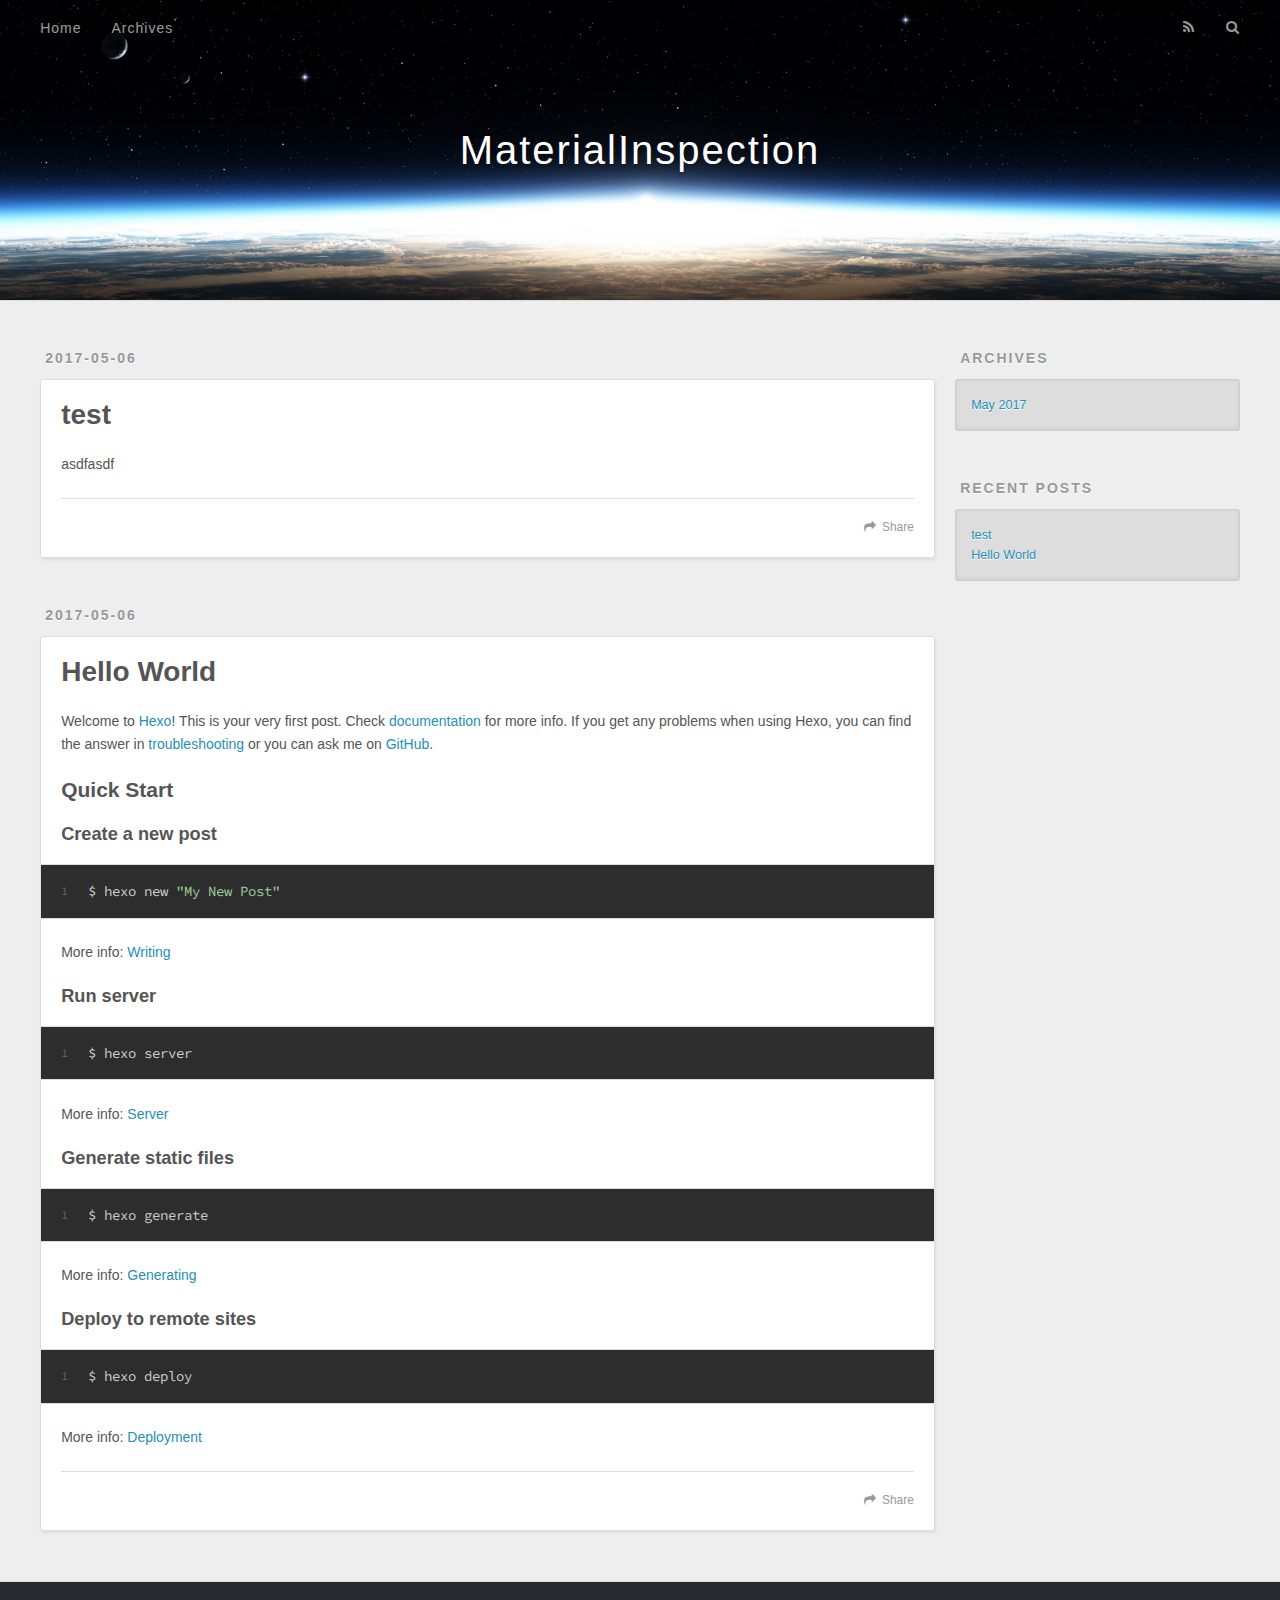
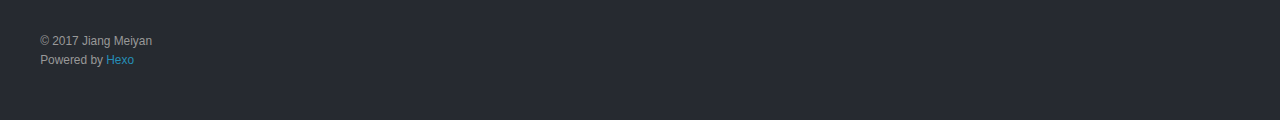
==== index.html @ e9ccb716 "Site updated: 2017-05-06 13:22:10" ====
<!DOCTYPE html>
<html>
<head>
  <meta charset="utf-8">
  
  <title>MaterialInspection</title>
  <meta name="viewport" content="width=device-width, initial-scale=1, maximum-scale=1">
  <meta property="og:type" content="website">
<meta property="og:title" content="MaterialInspection">
<meta property="og:url" content="http://yoursite.com/index.html">
<meta property="og:site_name" content="MaterialInspection">
<meta name="twitter:card" content="summary">
<meta name="twitter:title" content="MaterialInspection">
  
    <link rel="alternate" href="/atom.xml" title="MaterialInspection" type="application/atom+xml">
  
  
    <link rel="icon" href="/favicon.png">
  
  
    <link href="//fonts.googleapis.com/css?family=Source+Code+Pro" rel="stylesheet" type="text/css">
  
  <link rel="stylesheet" href="/css/style.css">
  

</head>

<body>
  <div id="container">
    <div id="wrap">
      <header id="header">
  <div id="banner"></div>
  <div id="header-outer" class="outer">
    <div id="header-title" class="inner">
      <h1 id="logo-wrap">
        <a href="/" id="logo">MaterialInspection</a>
      </h1>
      
    </div>
    <div id="header-inner" class="inner">
      <nav id="main-nav">
        <a id="main-nav-toggle" class="nav-icon"></a>
        
          <a class="main-nav-link" href="/">Home</a>
        
          <a class="main-nav-link" href="/archives">Archives</a>
        
      </nav>
      <nav id="sub-nav">
        
          <a id="nav-rss-link" class="nav-icon" href="/atom.xml" title="RSS Feed"></a>
        
        <a id="nav-search-btn" class="nav-icon" title="Search"></a>
      </nav>
      <div id="search-form-wrap">
        <form action="//google.com/search" method="get" accept-charset="UTF-8" class="search-form"><input type="search" name="q" class="search-form-input" placeholder="Search"><button type="submit" class="search-form-submit">&#xF002;</button><input type="hidden" name="sitesearch" value="http://yoursite.com"></form>
      </div>
    </div>
  </div>
</header>
      <div class="outer">
        <section id="main">
  
    <article id="post-test" class="article article-type-post" itemscope itemprop="blogPost">
  <div class="article-meta">
    <a href="/2017/05/06/test/" class="article-date">
  <time datetime="2017-05-06T05:20:11.000Z" itemprop="datePublished">2017-05-06</time>
</a>
    
  </div>
  <div class="article-inner">
    
    
      <header class="article-header">
        
  
    <h1 itemprop="name">
      <a class="article-title" href="/2017/05/06/test/">test</a>
    </h1>
  

      </header>
    
    <div class="article-entry" itemprop="articleBody">
      
        <p>asdfasdf</p>

      
    </div>
    <footer class="article-footer">
      <a data-url="http://yoursite.com/2017/05/06/test/" data-id="cj2ctmixp0000eou7z9l9zi7k" class="article-share-link">Share</a>
      
      
    </footer>
  </div>
  
</article>


  
    <article id="post-hello-world" class="article article-type-post" itemscope itemprop="blogPost">
  <div class="article-meta">
    <a href="/2017/05/06/hello-world/" class="article-date">
  <time datetime="2017-05-06T05:14:01.580Z" itemprop="datePublished">2017-05-06</time>
</a>
    
  </div>
  <div class="article-inner">
    
    
      <header class="article-header">
        
  
    <h1 itemprop="name">
      <a class="article-title" href="/2017/05/06/hello-world/">Hello World</a>
    </h1>
  

      </header>
    
    <div class="article-entry" itemprop="articleBody">
      
        <p>Welcome to <a href="https://hexo.io/" target="_blank" rel="external">Hexo</a>! This is your very first post. Check <a href="https://hexo.io/docs/" target="_blank" rel="external">documentation</a> for more info. If you get any problems when using Hexo, you can find the answer in <a href="https://hexo.io/docs/troubleshooting.html" target="_blank" rel="external">troubleshooting</a> or you can ask me on <a href="https://github.com/hexojs/hexo/issues" target="_blank" rel="external">GitHub</a>.</p>
<h2 id="Quick-Start"><a href="#Quick-Start" class="headerlink" title="Quick Start"></a>Quick Start</h2><h3 id="Create-a-new-post"><a href="#Create-a-new-post" class="headerlink" title="Create a new post"></a>Create a new post</h3><figure class="highlight bash"><table><tr><td class="gutter"><pre><div class="line">1</div></pre></td><td class="code"><pre><div class="line">$ hexo new <span class="string">"My New Post"</span></div></pre></td></tr></table></figure>
<p>More info: <a href="https://hexo.io/docs/writing.html" target="_blank" rel="external">Writing</a></p>
<h3 id="Run-server"><a href="#Run-server" class="headerlink" title="Run server"></a>Run server</h3><figure class="highlight bash"><table><tr><td class="gutter"><pre><div class="line">1</div></pre></td><td class="code"><pre><div class="line">$ hexo server</div></pre></td></tr></table></figure>
<p>More info: <a href="https://hexo.io/docs/server.html" target="_blank" rel="external">Server</a></p>
<h3 id="Generate-static-files"><a href="#Generate-static-files" class="headerlink" title="Generate static files"></a>Generate static files</h3><figure class="highlight bash"><table><tr><td class="gutter"><pre><div class="line">1</div></pre></td><td class="code"><pre><div class="line">$ hexo generate</div></pre></td></tr></table></figure>
<p>More info: <a href="https://hexo.io/docs/generating.html" target="_blank" rel="external">Generating</a></p>
<h3 id="Deploy-to-remote-sites"><a href="#Deploy-to-remote-sites" class="headerlink" title="Deploy to remote sites"></a>Deploy to remote sites</h3><figure class="highlight bash"><table><tr><td class="gutter"><pre><div class="line">1</div></pre></td><td class="code"><pre><div class="line">$ hexo deploy</div></pre></td></tr></table></figure>
<p>More info: <a href="https://hexo.io/docs/deployment.html" target="_blank" rel="external">Deployment</a></p>

      
    </div>
    <footer class="article-footer">
      <a data-url="http://yoursite.com/2017/05/06/hello-world/" data-id="cj2ctmixp0001eou75o613szf" class="article-share-link">Share</a>
      
      
    </footer>
  </div>
  
</article>


  

</section>
        
          <aside id="sidebar">
  
    

  
    

  
    
  
    
  <div class="widget-wrap">
    <h3 class="widget-title">Archives</h3>
    <div class="widget">
      <ul class="archive-list"><li class="archive-list-item"><a class="archive-list-link" href="/archives/2017/05/">May 2017</a></li></ul>
    </div>
  </div>


  
    
  <div class="widget-wrap">
    <h3 class="widget-title">Recent Posts</h3>
    <div class="widget">
      <ul>
        
          <li>
            <a href="/2017/05/06/test/">test</a>
          </li>
        
          <li>
            <a href="/2017/05/06/hello-world/">Hello World</a>
          </li>
        
      </ul>
    </div>
  </div>

  
</aside>
        
      </div>
      <footer id="footer">
  
  <div class="outer">
    <div id="footer-info" class="inner">
      &copy; 2017 Jiang Meiyan<br>
      Powered by <a href="http://hexo.io/" target="_blank">Hexo</a>
    </div>
  </div>
</footer>
    </div>
    <nav id="mobile-nav">
  
    <a href="/" class="mobile-nav-link">Home</a>
  
    <a href="/archives" class="mobile-nav-link">Archives</a>
  
</nav>
    

<script src="//ajax.googleapis.com/ajax/libs/jquery/2.0.3/jquery.min.js"></script>


  <link rel="stylesheet" href="/fancybox/jquery.fancybox.css">
  <script src="/fancybox/jquery.fancybox.pack.js"></script>


<script src="/js/script.js"></script>

  </div>
</body>
</html>
---- css/style.css ----
body {
  width: 100%;
}
body:before,
body:after {
  content: "";
  display: table;
}
body:after {
  clear: both;
}
html,
body,
div,
span,
applet,
object,
iframe,
h1,
h2,
h3,
h4,
h5,
h6,
p,
blockquote,
pre,
a,
abbr,
acronym,
address,
big,
cite,
code,
del,
dfn,
em,
img,
ins,
kbd,
q,
s,
samp,
small,
strike,
strong,
sub,
sup,
tt,
var,
dl,
dt,
dd,
ol,
ul,
li,
fieldset,
form,
label,
legend,
table,
caption,
tbody,
tfoot,
thead,
tr,
th,
td {
  margin: 0;
  padding: 0;
  border: 0;
  outline: 0;
  font-weight: inherit;
  font-style: inherit;
  font-family: inherit;
  font-size: 100%;
  vertical-align: baseline;
}
body {
  line-height: 1;
  color: #000;
  background: #fff;
}
ol,
ul {
  list-style: none;
}
table {
  border-collapse: separate;
  border-spacing: 0;
  vertical-align: middle;
}
caption,
th,
td {
  text-align: left;
  font-weight: normal;
  vertical-align: middle;
}
a img {
  border: none;
}
input,
button {
  margin: 0;
  padding: 0;
}
input::-moz-focus-inner,
button::-moz-focus-inner {
  border: 0;
  padding: 0;
}
@font-face {
  font-family: FontAwesome;
  font-style: normal;
  font-weight: normal;
  src: url("fonts/fontawesome-webfont.eot?v=#4.0.3");
  src: url("fonts/fontawesome-webfont.eot?#iefix&v=#4.0.3") format("embedded-opentype"), url("fonts/fontawesome-webfont.woff?v=#4.0.3") format("woff"), url("fonts/fontawesome-webfont.ttf?v=#4.0.3") format("truetype"), url("fonts/fontawesome-webfont.svg#fontawesomeregular?v=#4.0.3") format("svg");
}
html,
body,
#container {
  height: 100%;
}
body {
  background: #eee;
  font: 14px "Helvetica Neue", Helvetica, Arial, sans-serif;
  -webkit-text-size-adjust: 100%;
}
.outer {
  max-width: 1220px;
  margin: 0 auto;
  padding: 0 20px;
}
.outer:before,
.outer:after {
  content: "";
  display: table;
}
.outer:after {
  clear: both;
}
.inner {
  display: inline;
  float: left;
  width: 98.33333333333333%;
  margin: 0 0.833333333333333%;
}
.left,
.alignleft {
  float: left;
}
.right,
.alignright {
  float: right;
}
.clear {
  clear: both;
}
#container {
  position: relative;
}
.mobile-nav-on {
  overflow: hidden;
}
#wrap {
  height: 100%;
  width: 100%;
  position: absolute;
  top: 0;
  left: 0;
  -webkit-transition: 0.2s ease-out;
  -moz-transition: 0.2s ease-out;
  -ms-transition: 0.2s ease-out;
  transition: 0.2s ease-out;
  z-index: 1;
  background: #eee;
}
.mobile-nav-on #wrap {
  left: 280px;
}
@media screen and (min-width: 768px) {
  #main {
    display: inline;
    float: left;
    width: 73.33333333333333%;
    margin: 0 0.833333333333333%;
  }
}
.article-date,
.article-category-link,
.archive-year,
.widget-title {
  text-decoration: none;
  text-transform: uppercase;
  letter-spacing: 2px;
  color: #999;
  margin-bottom: 1em;
  margin-left: 5px;
  line-height: 1em;
  text-shadow: 0 1px #fff;
  font-weight: bold;
}
.article-inner,
.archive-article-inner {
  background: #fff;
  -webkit-box-shadow: 1px 2px 3px #ddd;
  box-shadow: 1px 2px 3px #ddd;
  border: 1px solid #ddd;
  border-radius: 3px;
}
.article-entry h1,
.widget h1 {
  font-size: 2em;
}
.article-entry h2,
.widget h2 {
  font-size: 1.5em;
}
.article-entry h3,
.widget h3 {
  font-size: 1.3em;
}
.article-entry h4,
.widget h4 {
  font-size: 1.2em;
}
.article-entry h5,
.widget h5 {
  font-size: 1em;
}
.article-entry h6,
.widget h6 {
  font-size: 1em;
  color: #999;
}
.article-entry hr,
.widget hr {
  border: 1px dashed #ddd;
}
.article-entry strong,
.widget strong {
  font-weight: bold;
}
.article-entry em,
.widget em,
.article-entry cite,
.widget cite {
  font-style: italic;
}
.article-entry sup,
.widget sup,
.article-entry sub,
.widget sub {
  font-size: 0.75em;
  line-height: 0;
  position: relative;
  vertical-align: baseline;
}
.article-entry sup,
.widget sup {
  top: -0.5em;
}
.article-entry sub,
.widget sub {
  bottom: -0.2em;
}
.article-entry small,
.widget small {
  font-size: 0.85em;
}
.article-entry acronym,
.widget acronym,
.article-entry abbr,
.widget abbr {
  border-bottom: 1px dotted;
}
.article-entry ul,
.widget ul,
.article-entry ol,
.widget ol,
.article-entry dl,
.widget dl {
  margin: 0 20px;
  line-height: 1.6em;
}
.article-entry ul ul,
.widget ul ul,
.article-entry ol ul,
.widget ol ul,
.article-entry ul ol,
.widget ul ol,
.article-entry ol ol,
.widget ol ol {
  margin-top: 0;
  margin-bottom: 0;
}
.article-entry ul,
.widget ul {
  list-style: disc;
}
.article-entry ol,
.widget ol {
  list-style: decimal;
}
.article-entry dt,
.widget dt {
  font-weight: bold;
}
#header {
  height: 300px;
  position: relative;
  border-bottom: 1px solid #ddd;
}
#header:before,
#header:after {
  content: "";
  position: absolute;
  left: 0;
  right: 0;
  height: 40px;
}
#header:before {
  top: 0;
  background: -webkit-linear-gradient(rgba(0,0,0,0.2), transparent);
  background: -moz-linear-gradient(rgba(0,0,0,0.2), transparent);
  background: -ms-linear-gradient(rgba(0,0,0,0.2), transparent);
  background: linear-gradient(rgba(0,0,0,0.2), transparent);
}
#header:after {
  bottom: 0;
  background: -webkit-linear-gradient(transparent, rgba(0,0,0,0.2));
  background: -moz-linear-gradient(transparent, rgba(0,0,0,0.2));
  background: -ms-linear-gradient(transparent, rgba(0,0,0,0.2));
  background: linear-gradient(transparent, rgba(0,0,0,0.2));
}
#header-outer {
  height: 100%;
  position: relative;
}
#header-inner {
  position: relative;
  overflow: hidden;
}
#banner {
  position: absolute;
  top: 0;
  left: 0;
  width: 100%;
  height: 100%;
  background: url("images/banner.jpg") center #000;
  -webkit-background-size: cover;
  -moz-background-size: cover;
  background-size: cover;
  z-index: -1;
}
#header-title {
  text-align: center;
  height: 40px;
  position: absolute;
  top: 50%;
  left: 0;
  margin-top: -20px;
}
#logo,
#subtitle {
  text-decoration: none;
  color: #fff;
  font-weight: 300;
  text-shadow: 0 1px 4px rgba(0,0,0,0.3);
}
#logo {
  font-size: 40px;
  line-height: 40px;
  letter-spacing: 2px;
}
#subtitle {
  font-size: 16px;
  line-height: 16px;
  letter-spacing: 1px;
}
#subtitle-wrap {
  margin-top: 16px;
}
#main-nav {
  float: left;
  margin-left: -15px;
}
.nav-icon,
.main-nav-link {
  float: left;
  color: #fff;
  opacity: 0.6;
  text-decoration: none;
  text-shadow: 0 1px rgba(0,0,0,0.2);
  -webkit-transition: opacity 0.2s;
  -moz-transition: opacity 0.2s;
  -ms-transition: opacity 0.2s;
  transition: opacity 0.2s;
  display: block;
  padding: 20px 15px;
}
.nav-icon:hover,
.main-nav-link:hover {
  opacity: 1;
}
.nav-icon {
  font-family: FontAwesome;
  text-align: center;
  font-size: 14px;
  width: 14px;
  height: 14px;
  padding: 20px 15px;
  position: relative;
  cursor: pointer;
}
.main-nav-link {
  font-weight: 300;
  letter-spacing: 1px;
}
@media screen and (max-width: 479px) {
  .main-nav-link {
    display: none;
  }
}
#main-nav-toggle {
  display: none;
}
#main-nav-toggle:before {
  content: "\f0c9";
}
@media screen and (max-width: 479px) {
  #main-nav-toggle {
    display: block;
  }
}
#sub-nav {
  float: right;
  margin-right: -15px;
}
#nav-rss-link:before {
  content: "\f09e";
}
#nav-search-btn:before {
  content: "\f002";
}
#search-form-wrap {
  position: absolute;
  top: 15px;
  width: 150px;
  height: 30px;
  right: -150px;
  opacity: 0;
  -webkit-transition: 0.2s ease-out;
  -moz-transition: 0.2s ease-out;
  -ms-transition: 0.2s ease-out;
  transition: 0.2s ease-out;
}
#search-form-wrap.on {
  opacity: 1;
  right: 0;
}
@media screen and (max-width: 479px) {
  #search-form-wrap {
    width: 100%;
    right: -100%;
  }
}
.search-form {
  position: absolute;
  top: 0;
  left: 0;
  right: 0;
  background: #fff;
  padding: 5px 15px;
  border-radius: 15px;
  -webkit-box-shadow: 0 0 10px rgba(0,0,0,0.3);
  box-shadow: 0 0 10px rgba(0,0,0,0.3);
}
.search-form-input {
  border: none;
  background: none;
  color: #555;
  width: 100%;
  font: 13px "Helvetica Neue", Helvetica, Arial, sans-serif;
  outline: none;
}
.search-form-input::-webkit-search-results-decoration,
.search-form-input::-webkit-search-cancel-button {
  -webkit-appearance: none;
}
.search-form-submit {
  position: absolute;
  top: 50%;
  right: 10px;
  margin-top: -7px;
  font: 13px FontAwesome;
  border: none;
  background: none;
  color: #bbb;
  cursor: pointer;
}
.search-form-submit:hover,
.search-form-submit:focus {
  color: #777;
}
.article {
  margin: 50px 0;
}
.article-inner {
  overflow: hidden;
}
.article-meta:before,
.article-meta:after {
  content: "";
  display: table;
}
.article-meta:after {
  clear: both;
}
.article-date {
  float: left;
}
.article-category {
  float: left;
  line-height: 1em;
  color: #ccc;
  text-shadow: 0 1px #fff;
  margin-left: 8px;
}
.article-category:before {
  content: "\2022";
}
.article-category-link {
  margin: 0 12px 1em;
}
.article-header {
  padding: 20px 20px 0;
}
.article-title {
  text-decoration: none;
  font-size: 2em;
  font-weight: bold;
  color: #555;
  line-height: 1.1em;
  -webkit-transition: color 0.2s;
  -moz-transition: color 0.2s;
  -ms-transition: color 0.2s;
  transition: color 0.2s;
}
a.article-title:hover {
  color: #258fb8;
}
.article-entry {
  color: #555;
  padding: 0 20px;
}
.article-entry:before,
.article-entry:after {
  content: "";
  display: table;
}
.article-entry:after {
  clear: both;
}
.article-entry p,
.article-entry table {
  line-height: 1.6em;
  margin: 1.6em 0;
}
.article-entry h1,
.article-entry h2,
.article-entry h3,
.article-entry h4,
.article-entry h5,
.article-entry h6 {
  font-weight: bold;
}
.article-entry h1,
.article-entry h2,
.article-entry h3,
.article-entry h4,
.article-entry h5,
.article-entry h6 {
  line-height: 1.1em;
  margin: 1.1em 0;
}
.article-entry a {
  color: #258fb8;
  text-decoration: none;
}
.article-entry a:hover {
  text-decoration: underline;
}
.article-entry ul,
.article-entry ol,
.article-entry dl {
  margin-top: 1.6em;
  margin-bottom: 1.6em;
}
.article-entry img,
.article-entry video {
  max-width: 100%;
  height: auto;
  display: block;
  margin: auto;
}
.article-entry iframe {
  border: none;
}
.article-entry table {
  width: 100%;
  border-collapse: collapse;
  border-spacing: 0;
}
.article-entry th {
  font-weight: bold;
  border-bottom: 3px solid #ddd;
  padding-bottom: 0.5em;
}
.article-entry td {
  border-bottom: 1px solid #ddd;
  padding: 10px 0;
}
.article-entry blockquote {
  font-family: Georgia, "Times New Roman", serif;
  font-size: 1.4em;
  margin: 1.6em 20px;
  text-align: center;
}
.article-entry blockquote footer {
  font-size: 14px;
  margin: 1.6em 0;
  font-family: "Helvetica Neue", Helvetica, Arial, sans-serif;
}
.article-entry blockquote footer cite:before {
  content: "—";
  padding: 0 0.5em;
}
.article-entry .pullquote {
  text-align: left;
  width: 45%;
  margin: 0;
}
.article-entry .pullquote.left {
  margin-left: 0.5em;
  margin-right: 1em;
}
.article-entry .pullquote.right {
  margin-right: 0.5em;
  margin-left: 1em;
}
.article-entry .caption {
  color: #999;
  display: block;
  font-size: 0.9em;
  margin-top: 0.5em;
  position: relative;
  text-align: center;
}
.article-entry .video-container {
  position: relative;
  padding-top: 56.25%;
  height: 0;
  overflow: hidden;
}
.article-entry .video-container iframe,
.article-entry .video-container object,
.article-entry .video-container embed {
  position: absolute;
  top: 0;
  left: 0;
  width: 100%;
  height: 100%;
  margin-top: 0;
}
.article-more-link a {
  display: inline-block;
  line-height: 1em;
  padding: 6px 15px;
  border-radius: 15px;
  background: #eee;
  color: #999;
  text-shadow: 0 1px #fff;
  text-decoration: none;
}
.article-more-link a:hover {
  background: #258fb8;
  color: #fff;
  text-decoration: none;
  text-shadow: 0 1px #1e7293;
}
.article-footer {
  font-size: 0.85em;
  line-height: 1.6em;
  border-top: 1px solid #ddd;
  padding-top: 1.6em;
  margin: 0 20px 20px;
}
.article-footer:before,
.article-footer:after {
  content: "";
  display: table;
}
.article-footer:after {
  clear: both;
}
.article-footer a {
  color: #999;
  text-decoration: none;
}
.article-footer a:hover {
  color: #555;
}
.article-tag-list-item {
  float: left;
  margin-right: 10px;
}
.article-tag-list-link:before {
  content: "#";
}
.article-comment-link {
  float: right;
}
.article-comment-link:before {
  content: "\f075";
  font-family: FontAwesome;
  padding-right: 8px;
}
.article-share-link {
  cursor: pointer;
  float: right;
  margin-left: 20px;
}
.article-share-link:before {
  content: "\f064";
  font-family: FontAwesome;
  padding-right: 6px;
}
#article-nav {
  position: relative;
}
#article-nav:before,
#article-nav:after {
  content: "";
  display: table;
}
#article-nav:after {
  clear: both;
}
@media screen and (min-width: 768px) {
  #article-nav {
    margin: 50px 0;
  }
  #article-nav:before {
    width: 8px;
    height: 8px;
    position: absolute;
    top: 50%;
    left: 50%;
    margin-top: -4px;
    margin-left: -4px;
    content: "";
    border-radius: 50%;
    background: #ddd;
    -webkit-box-shadow: 0 1px 2px #fff;
    box-shadow: 0 1px 2px #fff;
  }
}
.article-nav-link-wrap {
  text-decoration: none;
  text-shadow: 0 1px #fff;
  color: #999;
  -webkit-box-sizing: border-box;
  -moz-box-sizing: border-box;
  box-sizing: border-box;
  margin-top: 50px;
  text-align: center;
  display: block;
}
.article-nav-link-wrap:hover {
  color: #555;
}
@media screen and (min-width: 768px) {
  .article-nav-link-wrap {
    width: 50%;
    margin-top: 0;
  }
}
@media screen and (min-width: 768px) {
  #article-nav-newer {
    float: left;
    text-align: right;
    padding-right: 20px;
  }
}
@media screen and (min-width: 768px) {
  #article-nav-older {
    float: right;
    text-align: left;
    padding-left: 20px;
  }
}
.article-nav-caption {
  text-transform: uppercase;
  letter-spacing: 2px;
  color: #ddd;
  line-height: 1em;
  font-weight: bold;
}
#article-nav-newer .article-nav-caption {
  margin-right: -2px;
}
.article-nav-title {
  font-size: 0.85em;
  line-height: 1.6em;
  margin-top: 0.5em;
}
.article-share-box {
  position: absolute;
  display: none;
  background: #fff;
  -webkit-box-shadow: 1px 2px 10px rgba(0,0,0,0.2);
  box-shadow: 1px 2px 10px rgba(0,0,0,0.2);
  border-radius: 3px;
  margin-left: -145px;
  overflow: hidden;
  z-index: 1;
}
.article-share-box.on {
  display: block;
}
.article-share-input {
  width: 100%;
  background: none;
  -webkit-box-sizing: border-box;
  -moz-box-sizing: border-box;
  box-sizing: border-box;
  font: 14px "Helvetica Neue", Helvetica, Arial, sans-serif;
  padding: 0 15px;
  color: #555;
  outline: none;
  border: 1px solid #ddd;
  border-radius: 3px 3px 0 0;
  height: 36px;
  line-height: 36px;
}
.article-share-links {
  background: #eee;
}
.article-share-links:before,
.article-share-links:after {
  content: "";
  display: table;
}
.article-share-links:after {
  clear: both;
}
.article-share-twitter,
.article-share-facebook,
.article-share-pinterest,
.article-share-google {
  width: 50px;
  height: 36px;
  display: block;
  float: left;
  position: relative;
  color: #999;
  text-shadow: 0 1px #fff;
}
.article-share-twitter:before,
.article-share-facebook:before,
.article-share-pinterest:before,
.article-share-google:before {
  font-size: 20px;
  font-family: FontAwesome;
  width: 20px;
  height: 20px;
  position: absolute;
  top: 50%;
  left: 50%;
  margin-top: -10px;
  margin-left: -10px;
  text-align: center;
}
.article-share-twitter:hover,
.article-share-facebook:hover,
.article-share-pinterest:hover,
.article-share-google:hover {
  color: #fff;
}
.article-share-twitter:before {
  content: "\f099";
}
.article-share-twitter:hover {
  background: #00aced;
  text-shadow: 0 1px #008abe;
}
.article-share-facebook:before {
  content: "\f09a";
}
.article-share-facebook:hover {
  background: #3b5998;
  text-shadow: 0 1px #2f477a;
}
.article-share-pinterest:before {
  content: "\f0d2";
}
.article-share-pinterest:hover {
  background: #cb2027;
  text-shadow: 0 1px #a21a1f;
}
.article-share-google:before {
  content: "\f0d5";
}
.article-share-google:hover {
  background: #dd4b39;
  text-shadow: 0 1px #be3221;
}
.article-gallery {
  background: #000;
  position: relative;
}
.article-gallery-photos {
  position: relative;
  overflow: hidden;
}
.article-gallery-img {
  display: none;
  max-width: 100%;
}
.article-gallery-img:first-child {
  display: block;
}
.article-gallery-img.loaded {
  position: absolute;
  display: block;
}
.article-gallery-img img {
  display: block;
  max-width: 100%;
  margin: 0 auto;
}
#comments {
  background: #fff;
  -webkit-box-shadow: 1px 2px 3px #ddd;
  box-shadow: 1px 2px 3px #ddd;
  padding: 20px;
  border: 1px solid #ddd;
  border-radius: 3px;
  margin: 50px 0;
}
#comments a {
  color: #258fb8;
}
.archives-wrap {
  margin: 50px 0;
}
.archives:before,
.archives:after {
  content: "";
  display: table;
}
.archives:after {
  clear: both;
}
.archive-year-wrap {
  margin-bottom: 1em;
}
.archives {
  -webkit-column-gap: 10px;
  -moz-column-gap: 10px;
  column-gap: 10px;
}
@media screen and (min-width: 480px) and (max-width: 767px) {
  .archives {
    -webkit-column-count: 2;
    -moz-column-count: 2;
    column-count: 2;
  }
}
@media screen and (min-width: 768px) {
  .archives {
    -webkit-column-count: 3;
    -moz-column-count: 3;
    column-count: 3;
  }
}
.archive-article {
  -webkit-column-break-inside: avoid;
  page-break-inside: avoid;
  overflow: hidden;
  break-inside: avoid-column;
}
.archive-article-inner {
  padding: 10px;
  margin-bottom: 15px;
}
.archive-article-title {
  text-decoration: none;
  font-weight: bold;
  color: #555;
  -webkit-transition: color 0.2s;
  -moz-transition: color 0.2s;
  -ms-transition: color 0.2s;
  transition: color 0.2s;
  line-height: 1.6em;
}
.archive-article-title:hover {
  color: #258fb8;
}
.archive-article-footer {
  margin-top: 1em;
}
.archive-article-date {
  color: #999;
  text-decoration: none;
  font-size: 0.85em;
  line-height: 1em;
  margin-bottom: 0.5em;
  display: block;
}
#page-nav {
  margin: 50px auto;
  background: #fff;
  -webkit-box-shadow: 1px 2px 3px #ddd;
  box-shadow: 1px 2px 3px #ddd;
  border: 1px solid #ddd;
  border-radius: 3px;
  text-align: center;
  color: #999;
  overflow: hidden;
}
#page-nav:before,
#page-nav:after {
  content: "";
  display: table;
}
#page-nav:after {
  clear: both;
}
#page-nav a,
#page-nav span {
  padding: 10px 20px;
  line-height: 1;
  height: 2ex;
}
#page-nav a {
  color: #999;
  text-decoration: none;
}
#page-nav a:hover {
  background: #999;
  color: #fff;
}
#page-nav .prev {
  float: left;
}
#page-nav .next {
  float: right;
}
#page-nav .page-number {
  display: inline-block;
}
@media screen and (max-width: 479px) {
  #page-nav .page-number {
    display: none;
  }
}
#page-nav .current {
  color: #555;
  font-weight: bold;
}
#page-nav .space {
  color: #ddd;
}
#footer {
  background: #262a30;
  padding: 50px 0;
  border-top: 1px solid #ddd;
  color: #999;
}
#footer a {
  color: #258fb8;
  text-decoration: none;
}
#footer a:hover {
  text-decoration: underline;
}
#footer-info {
  line-height: 1.6em;
  font-size: 0.85em;
}
.article-entry pre,
.article-entry .highlight {
  background: #2d2d2d;
  margin: 0 -20px;
  padding: 15px 20px;
  border-style: solid;
  border-color: #ddd;
  border-width: 1px 0;
  overflow: auto;
  color: #ccc;
  line-height: 22.400000000000002px;
}
.article-entry .highlight .gutter pre,
.article-entry .gist .gist-file .gist-data .line-numbers {
  color: #666;
  font-size: 0.85em;
}
.article-entry pre,
.article-entry code {
  font-family: "Source Code Pro", Consolas, Monaco, Menlo, Consolas, monospace;
}
.article-entry code {
  background: #eee;
  text-shadow: 0 1px #fff;
  padding: 0 0.3em;
}
.article-entry pre code {
  background: none;
  text-shadow: none;
  padding: 0;
}
.article-entry .highlight pre {
  border: none;
  margin: 0;
  padding: 0;
}
.article-entry .highlight table {
  margin: 0;
  width: auto;
}
.article-entry .highlight td {
  border: none;
  padding: 0;
}
.article-entry .highlight figcaption {
  font-size: 0.85em;
  color: #999;
  line-height: 1em;
  margin-bottom: 1em;
}
.article-entry .highlight figcaption:before,
.article-entry .highlight figcaption:after {
  content: "";
  display: table;
}
.article-entry .highlight figcaption:after {
  clear: both;
}
.article-entry .highlight figcaption a {
  float: right;
}
.article-entry .highlight .gutter pre {
  text-align: right;
  padding-right: 20px;
}
.article-entry .highlight .line {
  height: 22.400000000000002px;
}
.article-entry .highlight .line.marked {
  background: #515151;
}
.article-entry .gist {
  margin: 0 -20px;
  border-style: solid;
  border-color: #ddd;
  border-width: 1px 0;
  background: #2d2d2d;
  padding: 15px 20px 15px 0;
}
.article-entry .gist .gist-file {
  border: none;
  font-family: "Source Code Pro", Consolas, Monaco, Menlo, Consolas, monospace;
  margin: 0;
}
.article-entry .gist .gist-file .gist-data {
  background: none;
  border: none;
}
.article-entry .gist .gist-file .gist-data .line-numbers {
  background: none;
  border: none;
  padding: 0 20px 0 0;
}
.article-entry .gist .gist-file .gist-data .line-data {
  padding: 0 !important;
}
.article-entry .gist .gist-file .highlight {
  margin: 0;
  padding: 0;
  border: none;
}
.article-entry .gist .gist-file .gist-meta {
  background: #2d2d2d;
  color: #999;
  font: 0.85em "Helvetica Neue", Helvetica, Arial, sans-serif;
  text-shadow: 0 0;
  padding: 0;
  margin-top: 1em;
  margin-left: 20px;
}
.article-entry .gist .gist-file .gist-meta a {
  color: #258fb8;
  font-weight: normal;
}
.article-entry .gist .gist-file .gist-meta a:hover {
  text-decoration: underline;
}
pre .comment,
pre .title {
  color: #999;
}
pre .variable,
pre .attribute,
pre .tag,
pre .regexp,
pre .ruby .constant,
pre .xml .tag .title,
pre .xml .pi,
pre .xml .doctype,
pre .html .doctype,
pre .css .id,
pre .css .class,
pre .css .pseudo {
  color: #f2777a;
}
pre .number,
pre .preprocessor,
pre .built_in,
pre .literal,
pre .params,
pre .constant {
  color: #f99157;
}
pre .class,
pre .ruby .class .title,
pre .css .rules .attribute {
  color: #9c9;
}
pre .string,
pre .value,
pre .inheritance,
pre .header,
pre .ruby .symbol,
pre .xml .cdata {
  color: #9c9;
}
pre .css .hexcolor {
  color: #6cc;
}
pre .function,
pre .python .decorator,
pre .python .title,
pre .ruby .function .title,
pre .ruby .title .keyword,
pre .perl .sub,
pre .javascript .title,
pre .coffeescript .title {
  color: #69c;
}
pre .keyword,
pre .javascript .function {
  color: #c9c;
}
@media screen and (max-width: 479px) {
  #mobile-nav {
    position: absolute;
    top: 0;
    left: 0;
    width: 280px;
    height: 100%;
    background: #191919;
    border-right: 1px solid #fff;
  }
}
@media screen and (max-width: 479px) {
  .mobile-nav-link {
    display: block;
    color: #999;
    text-decoration: none;
    padding: 15px 20px;
    font-weight: bold;
  }
  .mobile-nav-link:hover {
    color: #fff;
  }
}
@media screen and (min-width: 768px) {
  #sidebar {
    display: inline;
    float: left;
    width: 23.333333333333332%;
    margin: 0 0.833333333333333%;
  }
}
.widget-wrap {
  margin: 50px 0;
}
.widget {
  color: #777;
  text-shadow: 0 1px #fff;
  background: #ddd;
  -webkit-box-shadow: 0 -1px 4px #ccc inset;
  box-shadow: 0 -1px 4px #ccc inset;
  border: 1px solid #ccc;
  padding: 15px;
  border-radius: 3px;
}
.widget a {
  color: #258fb8;
  text-decoration: none;
}
.widget a:hover {
  text-decoration: underline;
}
.widget ul ul,
.widget ol ul,
.widget dl ul,
.widget ul ol,
.widget ol ol,
.widget dl ol,
.widget ul dl,
.widget ol dl,
.widget dl dl {
  margin-left: 15px;
  list-style: disc;
}
.widget {
  line-height: 1.6em;
  word-wrap: break-word;
  font-size: 0.9em;
}
.widget ul,
.widget ol {
  list-style: none;
  margin: 0;
}
.widget ul ul,
.widget ol ul,
.widget ul ol,
.widget ol ol {
  margin: 0 20px;
}
.widget ul ul,
.widget ol ul {
  list-style: disc;
}
.widget ul ol,
.widget ol ol {
  list-style: decimal;
}
.category-list-count,
.tag-list-count,
.archive-list-count {
  padding-left: 5px;
  color: #999;
  font-size: 0.85em;
}
.category-list-count:before,
.tag-list-count:before,
.archive-list-count:before {
  content: "(";
}
.category-list-count:after,
.tag-list-count:after,
.archive-list-count:after {
  content: ")";
}
.tagcloud a {
  margin-right: 5px;
  display: inline-block;
}
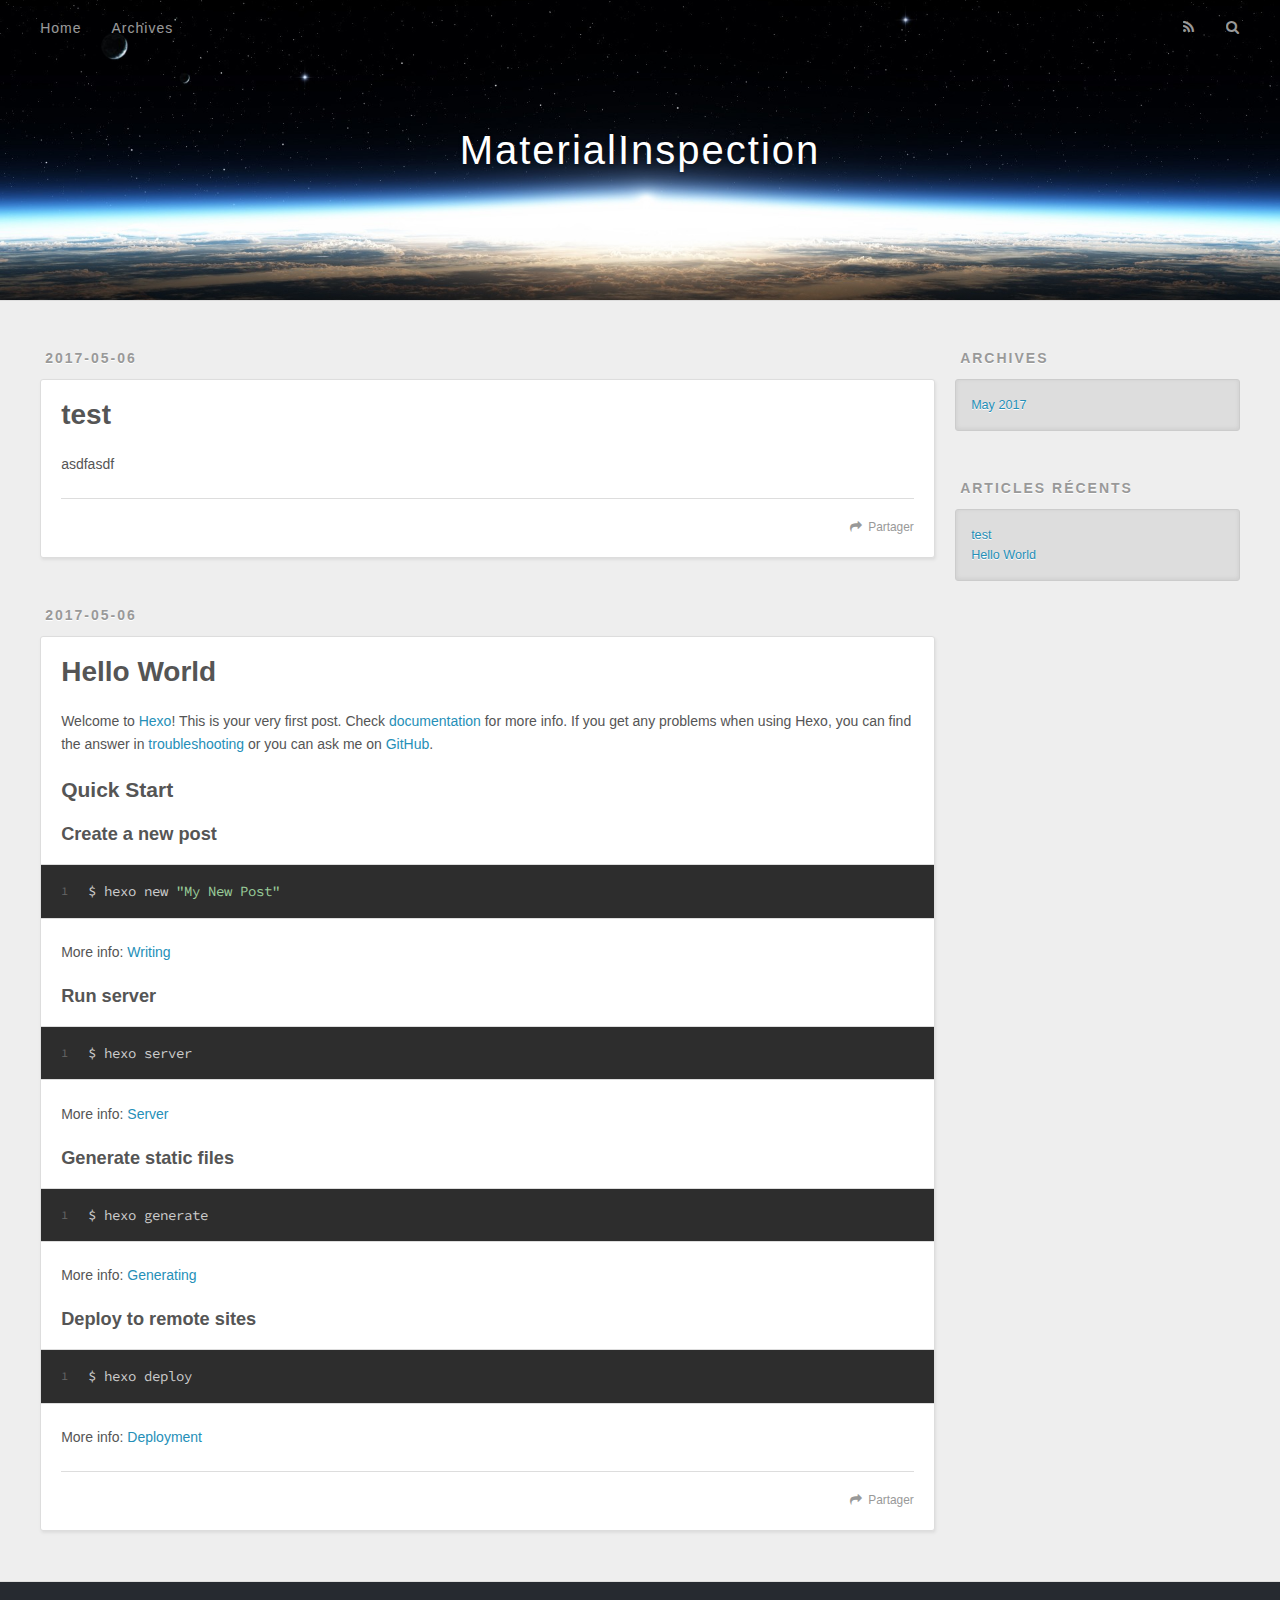
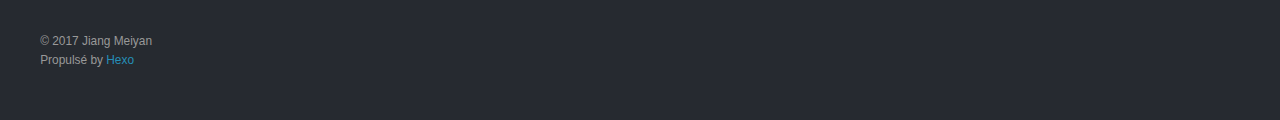
==== commit 06018078: "Site updated: 2017-05-06 13:58:23" ====
--- a/index.html
+++ b/index.html
@@ -48,9 +48,9 @@
       </nav>
       <nav id="sub-nav">
         
-          <a id="nav-rss-link" class="nav-icon" href="/atom.xml" title="RSS Feed"></a>
-        
-        <a id="nav-search-btn" class="nav-icon" title="Search"></a>
+          <a id="nav-rss-link" class="nav-icon" href="/atom.xml" title="Flux RSS"></a>
+        
+        <a id="nav-search-btn" class="nav-icon" title="Rechercher"></a>
       </nav>
       <div id="search-form-wrap">
         <form action="//google.com/search" method="get" accept-charset="UTF-8" class="search-form"><input type="search" name="q" class="search-form-input" placeholder="Search"><button type="submit" class="search-form-submit">&#xF002;</button><input type="hidden" name="sitesearch" value="http://yoursite.com"></form>
@@ -88,7 +88,7 @@
       
     </div>
     <footer class="article-footer">
-      <a data-url="http://yoursite.com/2017/05/06/test/" data-id="cj2ctmixp0000eou7z9l9zi7k" class="article-share-link">Share</a>
+      <a data-url="http://yoursite.com/2017/05/06/test/" data-id="cj2cuyyru000008u7l2n6pgos" class="article-share-link">Partager</a>
       
       
     </footer>
@@ -133,7 +133,7 @@
       
     </div>
     <footer class="article-footer">
-      <a data-url="http://yoursite.com/2017/05/06/hello-world/" data-id="cj2ctmixp0001eou75o613szf" class="article-share-link">Share</a>
+      <a data-url="http://yoursite.com/2017/05/06/hello-world/" data-id="cj2cuyys0000108u7tliklbru" class="article-share-link">Partager</a>
       
       
     </footer>
@@ -168,7 +168,7 @@
   
     
   <div class="widget-wrap">
-    <h3 class="widget-title">Recent Posts</h3>
+    <h3 class="widget-title">Articles récents</h3>
     <div class="widget">
       <ul>
         
@@ -193,7 +193,7 @@
   <div class="outer">
     <div id="footer-info" class="inner">
       &copy; 2017 Jiang Meiyan<br>
-      Powered by <a href="http://hexo.io/" target="_blank">Hexo</a>
+      Propulsé by <a href="http://hexo.io/" target="_blank">Hexo</a>
     </div>
   </div>
 </footer>
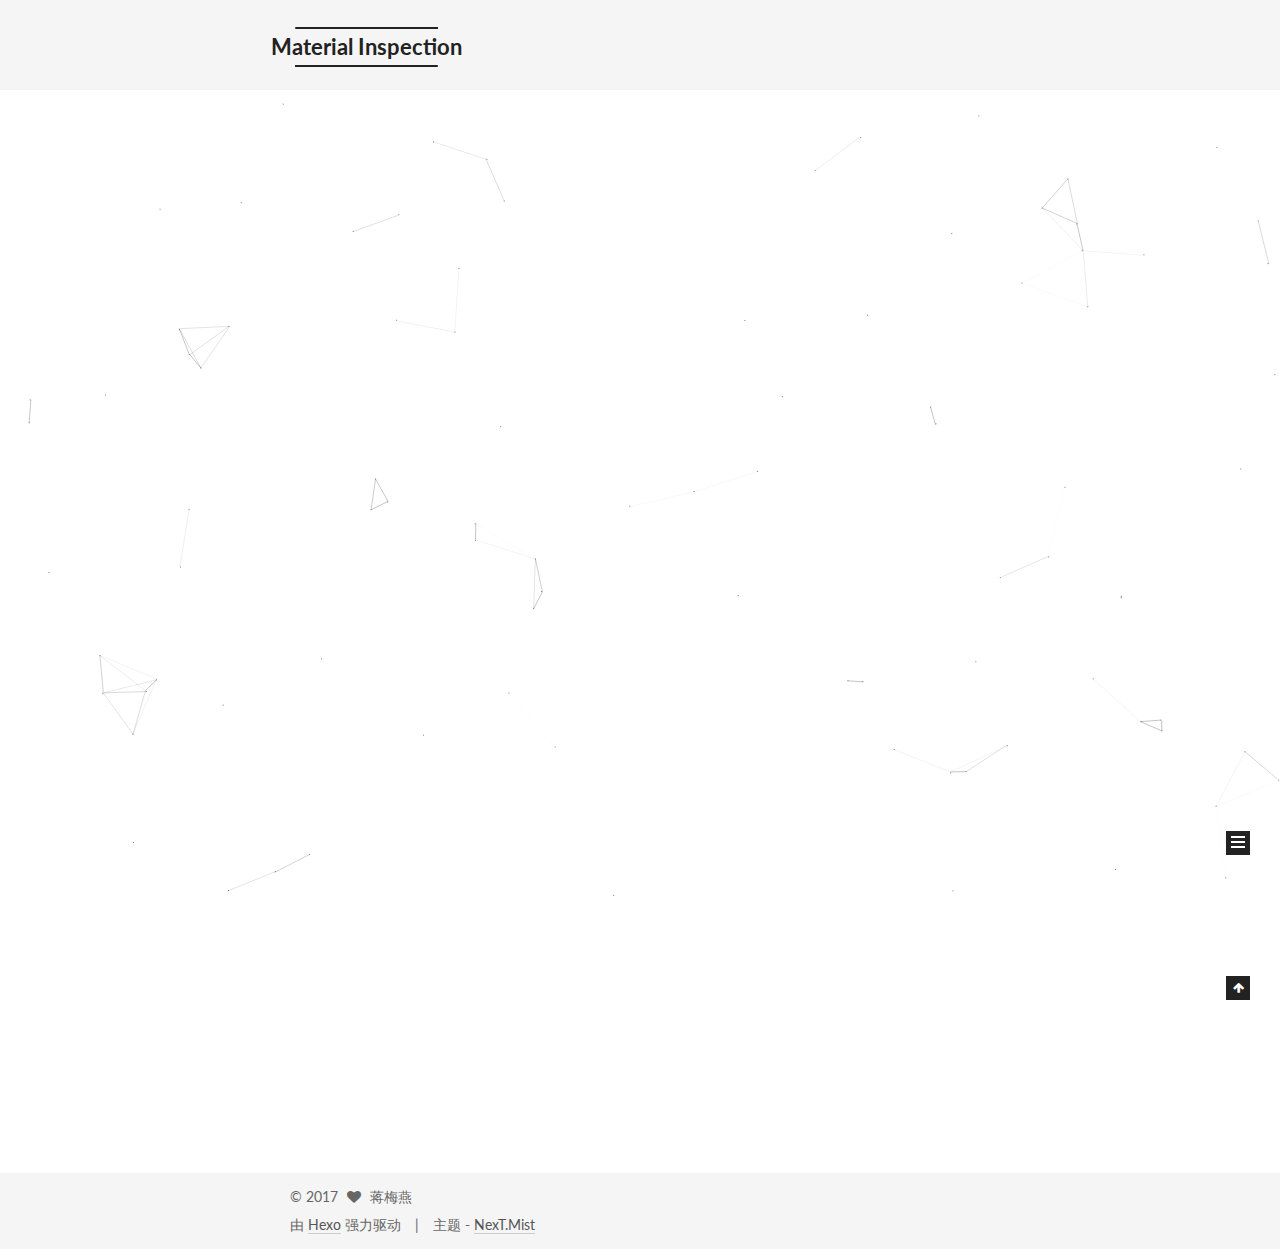
==== commit 62627e58: "Site updated: 2017-05-06 14:31:18" ====
--- a/index.html
+++ b/index.html
@@ -1,126 +1,324 @@
-<!DOCTYPE html>
-<html>
+<!doctype html>
+
+
+
+  
+
+
+<html class="theme-next mist use-motion" lang="zh-Hans">
 <head>
-  <meta charset="utf-8">
-  
-  <title>MaterialInspection</title>
-  <meta name="viewport" content="width=device-width, initial-scale=1, maximum-scale=1">
-  <meta property="og:type" content="website">
-<meta property="og:title" content="MaterialInspection">
+  <meta charset="UTF-8"/>
+<meta http-equiv="X-UA-Compatible" content="IE=edge" />
+<meta name="viewport" content="width=device-width, initial-scale=1, maximum-scale=1"/>
+
+
+
+
+
+
+<meta http-equiv="Cache-Control" content="no-transform" />
+<meta http-equiv="Cache-Control" content="no-siteapp" />
+
+
+
+
+
+
+
+
+
+
+
+
+
+
+
+  
+  
+  <link href="/lib/fancybox/source/jquery.fancybox.css?v=2.1.5" rel="stylesheet" type="text/css" />
+
+
+
+
+  
+  
+  
+  
+
+  
+    
+    
+  
+
+  
+
+  
+
+  
+
+  
+
+  
+    
+    
+    <link href="//fonts.googleapis.com/css?family=Lato:300,300italic,400,400italic,700,700italic&subset=latin,latin-ext" rel="stylesheet" type="text/css">
+  
+
+
+
+
+
+
+<link href="/lib/font-awesome/css/font-awesome.min.css?v=4.6.2" rel="stylesheet" type="text/css" />
+
+<link href="/css/main.css?v=5.1.1" rel="stylesheet" type="text/css" />
+
+
+  <meta name="keywords" content="Hexo, World" />
+
+
+
+
+
+
+
+
+  <link rel="shortcut icon" type="image/x-icon" href="/favicon.ico?v=5.1.1" />
+
+
+
+
+
+
+<meta property="og:type" content="website">
+<meta property="og:title" content="Material Inspection">
 <meta property="og:url" content="http://yoursite.com/index.html">
-<meta property="og:site_name" content="MaterialInspection">
+<meta property="og:site_name" content="Material Inspection">
 <meta name="twitter:card" content="summary">
-<meta name="twitter:title" content="MaterialInspection">
-  
-    <link rel="alternate" href="/atom.xml" title="MaterialInspection" type="application/atom+xml">
-  
-  
-    <link rel="icon" href="/favicon.png">
-  
-  
-    <link href="//fonts.googleapis.com/css?family=Source+Code+Pro" rel="stylesheet" type="text/css">
-  
-  <link rel="stylesheet" href="/css/style.css">
-  
-
+<meta name="twitter:title" content="Material Inspection">
+
+
+
+<script type="text/javascript" id="hexo.configurations">
+  var NexT = window.NexT || {};
+  var CONFIG = {
+    root: '/',
+    scheme: 'Mist',
+    sidebar: {"position":"left","display":"post","offset":12,"offset_float":0,"b2t":false,"scrollpercent":false},
+    fancybox: true,
+    motion: true,
+    duoshuo: {
+      userId: '0',
+      author: '博主'
+    },
+    algolia: {
+      applicationID: '',
+      apiKey: '',
+      indexName: '',
+      hits: {"per_page":10},
+      labels: {"input_placeholder":"Search for Posts","hits_empty":"We didn't find any results for the search: ${query}","hits_stats":"${hits} results found in ${time} ms"}
+    }
+  };
+</script>
+
+
+
+  <link rel="canonical" href="http://yoursite.com/"/>
+
+
+
+
+
+  <title>Material Inspection</title>
 </head>
 
-<body>
-  <div id="container">
-    <div id="wrap">
-      <header id="header">
-  <div id="banner"></div>
-  <div id="header-outer" class="outer">
-    <div id="header-title" class="inner">
-      <h1 id="logo-wrap">
-        <a href="/" id="logo">MaterialInspection</a>
-      </h1>
-      
+<body itemscope itemtype="http://schema.org/WebPage" lang="zh-Hans">
+
+  
+
+
+
+
+
+
+
+
+
+
+
+
+
+
+  
+  
+    
+  
+
+  <div class="container sidebar-position-left 
+   page-home 
+ ">
+    <div class="headband"></div>
+
+    <header id="header" class="header" itemscope itemtype="http://schema.org/WPHeader">
+      <div class="header-inner"><div class="site-brand-wrapper">
+  <div class="site-meta ">
+    
+
+    <div class="custom-logo-site-title">
+      <a href="/"  class="brand" rel="start">
+        <span class="logo-line-before"><i></i></span>
+        <span class="site-title">Material Inspection</span>
+        <span class="logo-line-after"><i></i></span>
+      </a>
     </div>
-    <div id="header-inner" class="inner">
-      <nav id="main-nav">
-        <a id="main-nav-toggle" class="nav-icon"></a>
-        
-          <a class="main-nav-link" href="/">Home</a>
-        
-          <a class="main-nav-link" href="/archives">Archives</a>
-        
-      </nav>
-      <nav id="sub-nav">
-        
-          <a id="nav-rss-link" class="nav-icon" href="/atom.xml" title="Flux RSS"></a>
-        
-        <a id="nav-search-btn" class="nav-icon" title="Rechercher"></a>
-      </nav>
-      <div id="search-form-wrap">
-        <form action="//google.com/search" method="get" accept-charset="UTF-8" class="search-form"><input type="search" name="q" class="search-form-input" placeholder="Search"><button type="submit" class="search-form-submit">&#xF002;</button><input type="hidden" name="sitesearch" value="http://yoursite.com"></form>
-      </div>
-    </div>
+      
+        <p class="site-subtitle"></p>
+      
   </div>
-</header>
-      <div class="outer">
-        <section id="main">
-  
-    <article id="post-test" class="article article-type-post" itemscope itemprop="blogPost">
-  <div class="article-meta">
-    <a href="/2017/05/06/test/" class="article-date">
-  <time datetime="2017-05-06T05:20:11.000Z" itemprop="datePublished">2017-05-06</time>
-</a>
-    
+
+  <div class="site-nav-toggle">
+    <button>
+      <span class="btn-bar"></span>
+      <span class="btn-bar"></span>
+      <span class="btn-bar"></span>
+    </button>
   </div>
-  <div class="article-inner">
-    
-    
-      <header class="article-header">
-        
-  
-    <h1 itemprop="name">
-      <a class="article-title" href="/2017/05/06/test/">test</a>
-    </h1>
-  
-
+</div>
+
+<nav class="site-nav">
+  
+
+  
+    <ul id="menu" class="menu">
+      
+        
+        <li class="menu-item menu-item-home">
+          <a href="/" rel="section">
+            
+              <i class="menu-item-icon fa fa-fw fa-home"></i> <br />
+            
+            首页
+          </a>
+        </li>
+      
+        
+        <li class="menu-item menu-item-archives">
+          <a href="/archives" rel="section">
+            
+              <i class="menu-item-icon fa fa-fw fa-archive"></i> <br />
+            
+            归档
+          </a>
+        </li>
+      
+        
+        <li class="menu-item menu-item-tags">
+          <a href="/tags" rel="section">
+            
+              <i class="menu-item-icon fa fa-fw fa-tags"></i> <br />
+            
+            标签
+          </a>
+        </li>
+      
+
+      
+    </ul>
+  
+
+  
+</nav>
+
+
+
+ </div>
+    </header>
+
+    <main id="main" class="main">
+      <div class="main-inner">
+        <div class="content-wrap">
+          <div id="content" class="content">
+            
+  <section id="posts" class="posts-expand">
+    
+      
+
+  
+
+  
+  
+  
+
+  <article class="post post-type-normal " itemscope itemtype="http://schema.org/Article">
+    <link itemprop="mainEntityOfPage" href="http://yoursite.com/2017/05/06/hello-world/">
+
+    <span hidden itemprop="author" itemscope itemtype="http://schema.org/Person">
+      <meta itemprop="name" content="蒋梅燕">
+      <meta itemprop="description" content="">
+      <meta itemprop="image" content="https://avatars2.githubusercontent.com/u/16413289?v=3&u=043e68e798e561b842583c3c34a664d3b89e2f62&s=140">
+    </span>
+
+    <span hidden itemprop="publisher" itemscope itemtype="http://schema.org/Organization">
+      <meta itemprop="name" content="Material Inspection">
+    </span>
+
+    
+      <header class="post-header">
+
+        
+        
+          <h1 class="post-title" itemprop="name headline">
+                
+                <a class="post-title-link" href="/2017/05/06/hello-world/" itemprop="url">Hello World</a></h1>
+        
+
+        <div class="post-meta">
+          <span class="post-time">
+            
+              <span class="post-meta-item-icon">
+                <i class="fa fa-calendar-o"></i>
+              </span>
+              
+                <span class="post-meta-item-text">发表于</span>
+              
+              <time title="创建于" itemprop="dateCreated datePublished" datetime="2017-05-06T13:14:01+08:00">
+                2017-05-06
+              </time>
+            
+
+            
+
+            
+          </span>
+
+          
+
+          
+            
+          
+
+          
+          
+
+          
+
+          
+
+          
+
+        </div>
       </header>
     
-    <div class="article-entry" itemprop="articleBody">
-      
-        <p>asdfasdf</p>
-
-      
-    </div>
-    <footer class="article-footer">
-      <a data-url="http://yoursite.com/2017/05/06/test/" data-id="cj2cuyyru000008u7l2n6pgos" class="article-share-link">Partager</a>
-      
-      
-    </footer>
-  </div>
-  
-</article>
-
-
-  
-    <article id="post-hello-world" class="article article-type-post" itemscope itemprop="blogPost">
-  <div class="article-meta">
-    <a href="/2017/05/06/hello-world/" class="article-date">
-  <time datetime="2017-05-06T05:14:01.580Z" itemprop="datePublished">2017-05-06</time>
-</a>
-    
-  </div>
-  <div class="article-inner">
-    
-    
-      <header class="article-header">
-        
-  
-    <h1 itemprop="name">
-      <a class="article-title" href="/2017/05/06/hello-world/">Hello World</a>
-    </h1>
-  
-
-      </header>
-    
-    <div class="article-entry" itemprop="articleBody">
-      
-        <p>Welcome to <a href="https://hexo.io/" target="_blank" rel="external">Hexo</a>! This is your very first post. Check <a href="https://hexo.io/docs/" target="_blank" rel="external">documentation</a> for more info. If you get any problems when using Hexo, you can find the answer in <a href="https://hexo.io/docs/troubleshooting.html" target="_blank" rel="external">troubleshooting</a> or you can ask me on <a href="https://github.com/hexojs/hexo/issues" target="_blank" rel="external">GitHub</a>.</p>
+
+    <div class="post-body" itemprop="articleBody">
+
+      
+      
+
+      
+        
+          
+            <p>Welcome to <a href="https://hexo.io/" target="_blank" rel="external">Hexo</a>! This is your very first post. Check <a href="https://hexo.io/docs/" target="_blank" rel="external">documentation</a> for more info. If you get any problems when using Hexo, you can find the answer in <a href="https://hexo.io/docs/troubleshooting.html" target="_blank" rel="external">troubleshooting</a> or you can ask me on <a href="https://github.com/hexojs/hexo/issues" target="_blank" rel="external">GitHub</a>.</p>
 <h2 id="Quick-Start"><a href="#Quick-Start" class="headerlink" title="Quick Start"></a>Quick Start</h2><h3 id="Create-a-new-post"><a href="#Create-a-new-post" class="headerlink" title="Create a new post"></a>Create a new post</h3><figure class="highlight bash"><table><tr><td class="gutter"><pre><div class="line">1</div></pre></td><td class="code"><pre><div class="line">$ hexo new <span class="string">"My New Post"</span></div></pre></td></tr></table></figure>
 <p>More info: <a href="https://hexo.io/docs/writing.html" target="_blank" rel="external">Writing</a></p>
 <h3 id="Run-server"><a href="#Run-server" class="headerlink" title="Run server"></a>Run server</h3><figure class="highlight bash"><table><tr><td class="gutter"><pre><div class="line">1</div></pre></td><td class="code"><pre><div class="line">$ hexo server</div></pre></td></tr></table></figure>
@@ -130,92 +328,287 @@
 <h3 id="Deploy-to-remote-sites"><a href="#Deploy-to-remote-sites" class="headerlink" title="Deploy to remote sites"></a>Deploy to remote sites</h3><figure class="highlight bash"><table><tr><td class="gutter"><pre><div class="line">1</div></pre></td><td class="code"><pre><div class="line">$ hexo deploy</div></pre></td></tr></table></figure>
 <p>More info: <a href="https://hexo.io/docs/deployment.html" target="_blank" rel="external">Deployment</a></p>
 
+          
+        
       
     </div>
-    <footer class="article-footer">
-      <a data-url="http://yoursite.com/2017/05/06/hello-world/" data-id="cj2cuyys0000108u7tliklbru" class="article-share-link">Partager</a>
-      
+
+    <div>
+      
+    </div>
+
+    <div>
+      
+    </div>
+
+    <div>
+      
+    </div>
+
+    <footer class="post-footer">
+      
+
+      
+
+      
+
+      
+      
+        <div class="post-eof"></div>
       
     </footer>
-  </div>
-  
-</article>
-
-
-  
-
-</section>
-        
-          <aside id="sidebar">
-  
-    
-
-  
-    
-
-  
-    
-  
-    
-  <div class="widget-wrap">
-    <h3 class="widget-title">Archives</h3>
-    <div class="widget">
-      <ul class="archive-list"><li class="archive-list-item"><a class="archive-list-link" href="/archives/2017/05/">May 2017</a></li></ul>
+  </article>
+
+
+    
+  </section>
+
+  
+
+
+          </div>
+          
+
+
+          
+
+        </div>
+        
+          
+  
+  <div class="sidebar-toggle">
+    <div class="sidebar-toggle-line-wrap">
+      <span class="sidebar-toggle-line sidebar-toggle-line-first"></span>
+      <span class="sidebar-toggle-line sidebar-toggle-line-middle"></span>
+      <span class="sidebar-toggle-line sidebar-toggle-line-last"></span>
     </div>
   </div>
 
-
-  
-    
-  <div class="widget-wrap">
-    <h3 class="widget-title">Articles récents</h3>
-    <div class="widget">
-      <ul>
-        
-          <li>
-            <a href="/2017/05/06/test/">test</a>
-          </li>
-        
-          <li>
-            <a href="/2017/05/06/hello-world/">Hello World</a>
-          </li>
-        
-      </ul>
+  <aside id="sidebar" class="sidebar">
+    <div class="sidebar-inner">
+
+      
+
+      
+
+      <section class="site-overview sidebar-panel sidebar-panel-active">
+        <div class="site-author motion-element" itemprop="author" itemscope itemtype="http://schema.org/Person">
+          <img class="site-author-image" itemprop="image"
+               src="https://avatars2.githubusercontent.com/u/16413289?v=3&u=043e68e798e561b842583c3c34a664d3b89e2f62&s=140"
+               alt="蒋梅燕" />
+          <p class="site-author-name" itemprop="name">蒋梅燕</p>
+           
+              <p class="site-description motion-element" itemprop="description"></p>
+          
+        </div>
+        <nav class="site-state motion-element">
+
+          
+            <div class="site-state-item site-state-posts">
+              <a href="/archives">
+                <span class="site-state-item-count">1</span>
+                <span class="site-state-item-name">日志</span>
+              </a>
+            </div>
+          
+
+          
+
+          
+
+        </nav>
+
+        
+
+        <div class="links-of-author motion-element">
+          
+        </div>
+
+        
+        
+
+        
+        
+
+        
+
+
+      </section>
+
+      
+
+      
+
     </div>
+  </aside>
+
+
+        
+      </div>
+    </main>
+
+    <footer id="footer" class="footer">
+      <div class="footer-inner">
+        <div class="copyright" >
+  
+  &copy; 
+  <span itemprop="copyrightYear">2017</span>
+  <span class="with-love">
+    <i class="fa fa-heart"></i>
+  </span>
+  <span class="author" itemprop="copyrightHolder">蒋梅燕</span>
+</div>
+
+
+<div class="powered-by">
+  由 <a class="theme-link" href="https://hexo.io">Hexo</a> 强力驱动
+</div>
+
+<div class="theme-info">
+  主题 -
+  <a class="theme-link" href="https://github.com/iissnan/hexo-theme-next">
+    NexT.Mist
+  </a>
+</div>
+
+
+        
+
+        
+      </div>
+    </footer>
+
+    
+      <div class="back-to-top">
+        <i class="fa fa-arrow-up"></i>
+        
+      </div>
+    
+
   </div>
 
   
-</aside>
-        
-      </div>
-      <footer id="footer">
-  
-  <div class="outer">
-    <div id="footer-info" class="inner">
-      &copy; 2017 Jiang Meiyan<br>
-      Propulsé by <a href="http://hexo.io/" target="_blank">Hexo</a>
-    </div>
-  </div>
-</footer>
-    </div>
-    <nav id="mobile-nav">
-  
-    <a href="/" class="mobile-nav-link">Home</a>
-  
-    <a href="/archives" class="mobile-nav-link">Archives</a>
-  
-</nav>
-    
-
-<script src="//ajax.googleapis.com/ajax/libs/jquery/2.0.3/jquery.min.js"></script>
-
-
-  <link rel="stylesheet" href="/fancybox/jquery.fancybox.css">
-  <script src="/fancybox/jquery.fancybox.pack.js"></script>
-
-
-<script src="/js/script.js"></script>
-
-  </div>
+
+<script type="text/javascript">
+  if (Object.prototype.toString.call(window.Promise) !== '[object Function]') {
+    window.Promise = null;
+  }
+</script>
+
+
+
+
+
+
+
+
+
+  
+
+
+  
+
+
+
+
+
+
+
+
+
+
+
+  
+  <script type="text/javascript" src="/lib/jquery/index.js?v=2.1.3"></script>
+
+  
+  <script type="text/javascript" src="/lib/fastclick/lib/fastclick.min.js?v=1.0.6"></script>
+
+  
+  <script type="text/javascript" src="/lib/jquery_lazyload/jquery.lazyload.js?v=1.9.7"></script>
+
+  
+  <script type="text/javascript" src="/lib/velocity/velocity.min.js?v=1.2.1"></script>
+
+  
+  <script type="text/javascript" src="/lib/velocity/velocity.ui.min.js?v=1.2.1"></script>
+
+  
+  <script type="text/javascript" src="/lib/fancybox/source/jquery.fancybox.pack.js?v=2.1.5"></script>
+
+  
+  <script type="text/javascript" src="/lib/canvas-nest/canvas-nest.min.js"></script>
+
+
+  
+
+
+  <script type="text/javascript" src="/js/src/utils.js?v=5.1.1"></script>
+
+  <script type="text/javascript" src="/js/src/motion.js?v=5.1.1"></script>
+
+
+
+  
+  
+
+  
+
+  
+
+
+  <script type="text/javascript" src="/js/src/bootstrap.js?v=5.1.1"></script>
+
+
+
+  
+
+
+  
+
+
+
+
+	
+
+
+
+
+
+  
+
+
+
+
+
+  
+
+
+
+
+
+  
+
+
+
+
+
+
+  
+
+
+
+
+
+  
+
+  
+
+  
+
+  
+
+  
+
 </body>
-</html>+</html>
--- a/css/main.css
+++ b/css/main.css
@@ -0,0 +1,2788 @@
+/* normalize.css v3.0.2 | MIT License | git.io/normalize */
+html {
+  font-family: sans-serif; /* 1 */
+  -ms-text-size-adjust: 100%; /* 2 */
+  -webkit-text-size-adjust: 100%; /* 2 */
+}
+body {
+  margin: 0;
+}
+article,
+aside,
+details,
+figcaption,
+figure,
+footer,
+header,
+hgroup,
+main,
+menu,
+nav,
+section,
+summary {
+  display: block;
+}
+audio,
+canvas,
+progress,
+video {
+  display: inline-block; /* 1 */
+  vertical-align: baseline; /* 2 */
+}
+audio:not([controls]) {
+  display: none;
+  height: 0;
+}
+[hidden],
+template {
+  display: none;
+}
+a {
+  background-color: transparent;
+}
+a:active,
+a:hover {
+  outline: 0;
+}
+abbr[title] {
+  border-bottom: 1px dotted;
+}
+b,
+strong {
+  font-weight: bold;
+}
+dfn {
+  font-style: italic;
+}
+h1 {
+  font-size: 2em;
+  margin: 0.67em 0;
+}
+mark {
+  background: #ff0;
+  color: #000;
+}
+small {
+  font-size: 80%;
+}
+sub,
+sup {
+  font-size: 75%;
+  line-height: 0;
+  position: relative;
+  vertical-align: baseline;
+}
+sup {
+  top: -0.5em;
+}
+sub {
+  bottom: -0.25em;
+}
+img {
+  border: 0;
+}
+svg:not(:root) {
+  overflow: hidden;
+}
+figure {
+  margin: 1em 40px;
+}
+hr {
+  -moz-box-sizing: content-box;
+  box-sizing: content-box;
+  height: 0;
+}
+pre {
+  overflow: auto;
+}
+code,
+kbd,
+pre,
+samp {
+  font-family: monospace, monospace;
+  font-size: 1em;
+}
+button,
+input,
+optgroup,
+select,
+textarea {
+  color: inherit; /* 1 */
+  font: inherit; /* 2 */
+  margin: 0; /* 3 */
+}
+button {
+  overflow: visible;
+}
+button,
+select {
+  text-transform: none;
+}
+button,
+html input[type="button"],
+input[type="reset"],
+input[type="submit"] {
+  -webkit-appearance: button; /* 2 */
+  cursor: pointer; /* 3 */
+}
+button[disabled],
+html input[disabled] {
+  cursor: default;
+}
+button::-moz-focus-inner,
+input::-moz-focus-inner {
+  border: 0;
+  padding: 0;
+}
+input {
+  line-height: normal;
+}
+input[type="checkbox"],
+input[type="radio"] {
+  box-sizing: border-box; /* 1 */
+  padding: 0; /* 2 */
+}
+input[type="number"]::-webkit-inner-spin-button,
+input[type="number"]::-webkit-outer-spin-button {
+  height: auto;
+}
+input[type="search"] {
+  -webkit-appearance: textfield; /* 1 */
+  -moz-box-sizing: content-box;
+  -webkit-box-sizing: content-box; /* 2 */
+  box-sizing: content-box;
+}
+input[type="search"]::-webkit-search-cancel-button,
+input[type="search"]::-webkit-search-decoration {
+  -webkit-appearance: none;
+}
+fieldset {
+  border: 1px solid #c0c0c0;
+  margin: 0 2px;
+  padding: 0.35em 0.625em 0.75em;
+}
+legend {
+  border: 0; /* 1 */
+  padding: 0; /* 2 */
+}
+textarea {
+  overflow: auto;
+}
+optgroup {
+  font-weight: bold;
+}
+table {
+  border-collapse: collapse;
+  border-spacing: 0;
+}
+td,
+th {
+  padding: 0;
+}
+::selection {
+  background: #262a30;
+  color: #fff;
+}
+body {
+  position: relative;
+  font-family: 'Lato', "PingFang SC", "Microsoft YaHei", sans-serif;
+  font-size: 14px;
+  line-height: 2;
+  color: #555;
+  background: #fff;
+}
+@media (max-width: 767px) {
+  body {
+    padding-right: 0 !important;
+  }
+}
+@media (min-width: 768px) and (max-width: 991px) {
+  body {
+    padding-right: 0 !important;
+  }
+}
+@media (min-width: 1600px) {
+  body {
+    font-size: 16px;
+  }
+}
+h1,
+h2,
+h3,
+h4,
+h5,
+h6 {
+  margin: 0;
+  padding: 0;
+  font-weight: bold;
+  line-height: 1.5;
+  font-family: 'Lato', "PingFang SC", "Microsoft YaHei", sans-serif;
+}
+h2,
+h3,
+h4,
+h5,
+h6 {
+  margin: 20px 0 15px;
+}
+h1 {
+  font-size: 24px;
+}
+@media (max-width: 767px) {
+  h1 {
+    font-size: 20px;
+  }
+}
+h2 {
+  font-size: 22px;
+}
+@media (max-width: 767px) {
+  h2 {
+    font-size: 18px;
+  }
+}
+h3 {
+  font-size: 20px;
+}
+@media (max-width: 767px) {
+  h3 {
+    font-size: 16px;
+  }
+}
+h4 {
+  font-size: 18px;
+}
+@media (max-width: 767px) {
+  h4 {
+    font-size: 14px;
+  }
+}
+h5 {
+  font-size: 16px;
+}
+@media (max-width: 767px) {
+  h5 {
+    font-size: 12px;
+  }
+}
+h6 {
+  font-size: 14px;
+}
+@media (max-width: 767px) {
+  h6 {
+    font-size: 10px;
+  }
+}
+p {
+  margin: 0 0 25px 0;
+}
+a {
+  color: #555;
+  text-decoration: none;
+  border-bottom: 1px solid #999;
+  word-wrap: break-word;
+}
+a:hover {
+  color: #222;
+  border-bottom-color: #222;
+}
+blockquote {
+  margin: 0;
+  padding: 0;
+}
+img {
+  display: block;
+  margin: auto;
+  max-width: 100%;
+  height: auto;
+}
+hr {
+  margin: 40px 0;
+  height: 3px;
+  border: none;
+  background-color: #ddd;
+  background-image: repeating-linear-gradient(-45deg, #fff, #fff 4px, transparent 4px, transparent 8px);
+}
+blockquote {
+  padding: 0 15px;
+  color: #666;
+  border-left: 4px solid #ddd;
+}
+blockquote cite::before {
+  content: "-";
+  padding: 0 5px;
+}
+dt {
+  font-weight: 700;
+}
+dd {
+  margin: 0;
+  padding: 0;
+}
+.text-left {
+  text-align: left;
+}
+.text-center {
+  text-align: center;
+}
+.text-right {
+  text-align: right;
+}
+.text-justify {
+  text-align: justify;
+}
+.text-nowrap {
+  white-space: nowrap;
+}
+.text-lowercase {
+  text-transform: lowercase;
+}
+.text-uppercase {
+  text-transform: uppercase;
+}
+.text-capitalize {
+  text-transform: capitalize;
+}
+.center-block {
+  display: block;
+  margin-left: auto;
+  margin-right: auto;
+}
+.clearfix:before,
+.clearfix:after {
+  content: " ";
+  display: table;
+}
+.clearfix:after {
+  clear: both;
+}
+.pullquote {
+  width: 45%;
+}
+.pullquote.left {
+  float: left;
+  margin-left: 5px;
+  margin-right: 10px;
+}
+.pullquote.right {
+  float: right;
+  margin-left: 10px;
+  margin-right: 5px;
+}
+.affix.affix.affix {
+  position: fixed;
+}
+.translation {
+  margin-top: -20px;
+  font-size: 14px;
+  color: #999;
+}
+.scrollbar-measure {
+  width: 100px;
+  height: 100px;
+  overflow: scroll;
+  position: absolute;
+  top: -9999px;
+}
+.use-motion .motion-element {
+  opacity: 0;
+}
+table {
+  margin: 20px 0;
+  width: 100%;
+  border-collapse: collapse;
+  border-spacing: 0;
+  border: 1px solid #ddd;
+  font-size: 14px;
+  table-layout: fixed;
+  word-wrap: break-all;
+}
+table>tbody>tr:nth-of-type(odd) {
+  background-color: #f9f9f9;
+}
+table>tbody>tr:hover {
+  background-color: #f5f5f5;
+}
+caption,
+th,
+td {
+  padding: 8px;
+  text-align: left;
+  vertical-align: middle;
+  font-weight: normal;
+}
+th,
+td {
+  border-bottom: 3px solid #ddd;
+  border-right: 1px solid #eee;
+}
+th {
+  padding-bottom: 10px;
+  font-weight: 700;
+}
+td {
+  border-bottom-width: 1px;
+}
+html,
+body {
+  height: 100%;
+}
+.container {
+  position: relative;
+  min-height: 100%;
+}
+.header-inner {
+  margin: 0 auto;
+  padding: 100px 0 70px;
+  width: 700px;
+}
+@media (min-width: 1600px) {
+  .container .header-inner {
+    width: 900px;
+  }
+}
+.main {
+  padding-bottom: 150px;
+}
+.main-inner {
+  margin: 0 auto;
+  width: 700px;
+}
+@media (min-width: 1600px) {
+  .container .main-inner {
+    width: 900px;
+  }
+}
+.footer {
+  position: absolute;
+  left: 0;
+  bottom: 0;
+  width: 100%;
+  min-height: 50px;
+}
+.footer-inner {
+  box-sizing: border-box;
+  margin: 20px auto;
+  width: 700px;
+}
+@media (min-width: 1600px) {
+  .container .footer-inner {
+    width: 900px;
+  }
+}
+pre,
+.highlight {
+  overflow: auto;
+  margin: 20px 0;
+  padding: 0;
+  font-size: 13px;
+  color: #4d4d4c;
+  background: #f7f7f7;
+  line-height: 1.6;
+}
+pre,
+code {
+  font-family: consolas, Menlo, "PingFang SC", "Microsoft YaHei", monospace;
+}
+code {
+  padding: 2px 4px;
+  word-wrap: break-word;
+  color: #555;
+  background: #eee;
+  border-radius: 3px;
+  font-size: 13px;
+}
+pre code {
+  padding: 0;
+  color: #4d4d4c;
+  background: none;
+  text-shadow: none;
+}
+.highlight {
+  border-radius: 1px;
+}
+.highlight pre {
+  border: none;
+  margin: 0;
+  padding: 10px 0;
+}
+.highlight table {
+  margin: 0;
+  width: auto;
+  border: none;
+}
+.highlight td {
+  border: none;
+  padding: 0;
+}
+.highlight figcaption {
+  font-size: 1em;
+  color: #4d4d4c;
+  line-height: 1em;
+  margin-bottom: 1em;
+}
+.highlight figcaption:before,
+.highlight figcaption:after {
+  content: " ";
+  display: table;
+}
+.highlight figcaption:after {
+  clear: both;
+}
+.highlight figcaption a {
+  float: right;
+  color: #4d4d4c;
+}
+.highlight figcaption a:hover {
+  border-bottom-color: #4d4d4c;
+}
+.highlight .gutter pre {
+  padding-left: 10px;
+  padding-right: 10px;
+  color: #869194;
+  text-align: right;
+  background-color: #eff2f3;
+}
+.highlight .code pre {
+  width: 100%;
+  padding-left: 10px;
+  padding-right: 10px;
+  background-color: #f7f7f7;
+}
+.highlight .line {
+  height: 20px;
+}
+.gutter {
+  -webkit-user-select: none;
+  -moz-user-select: none;
+  -ms-user-select: none;
+  user-select: none;
+}
+.gist table {
+  width: auto;
+}
+.gist table td {
+  border: none;
+}
+pre .deletion {
+  background: #fdd;
+}
+pre .addition {
+  background: #dfd;
+}
+pre .meta {
+  color: #8959a8;
+}
+pre .comment {
+  color: #8e908c;
+}
+pre .variable,
+pre .attribute,
+pre .tag,
+pre .regexp,
+pre .ruby .constant,
+pre .xml .tag .title,
+pre .xml .pi,
+pre .xml .doctype,
+pre .html .doctype,
+pre .css .id,
+pre .css .class,
+pre .css .pseudo {
+  color: #c82829;
+}
+pre .number,
+pre .preprocessor,
+pre .built_in,
+pre .literal,
+pre .params,
+pre .constant,
+pre .command {
+  color: #f5871f;
+}
+pre .ruby .class .title,
+pre .css .rules .attribute,
+pre .string,
+pre .value,
+pre .inheritance,
+pre .header,
+pre .ruby .symbol,
+pre .xml .cdata,
+pre .special,
+pre .number,
+pre .formula {
+  color: #718c00;
+}
+pre .title,
+pre .css .hexcolor {
+  color: #3e999f;
+}
+pre .function,
+pre .python .decorator,
+pre .python .title,
+pre .ruby .function .title,
+pre .ruby .title .keyword,
+pre .perl .sub,
+pre .javascript .title,
+pre .coffeescript .title {
+  color: #4271ae;
+}
+pre .keyword,
+pre .javascript .function {
+  color: #8959a8;
+}
+.full-image.full-image.full-image {
+  border: none;
+  max-width: 100%;
+  width: auto;
+  margin: 20px auto;
+}
+@media (min-width: 992px) {
+  .full-image.full-image.full-image {
+    max-width: none;
+    width: 110%;
+    margin: 25px -5%;
+  }
+}
+.blockquote-center,
+.page-home .post-type-quote blockquote,
+.page-post-detail .post-type-quote blockquote {
+  position: relative;
+  margin: 40px 0;
+  padding: 0;
+  border-left: none;
+  text-align: center;
+}
+.blockquote-center::before,
+.page-home .post-type-quote blockquote::before,
+.page-post-detail .post-type-quote blockquote::before,
+.blockquote-center::after,
+.page-home .post-type-quote blockquote::after,
+.page-post-detail .post-type-quote blockquote::after {
+  position: absolute;
+  content: ' ';
+  display: block;
+  width: 100%;
+  height: 24px;
+  opacity: 0.2;
+  background-repeat: no-repeat;
+  background-position: 0 -6px;
+  background-size: 22px 22px;
+}
+.blockquote-center::before,
+.page-home .post-type-quote blockquote::before,
+.page-post-detail .post-type-quote blockquote::before {
+  top: -20px;
+  background-image: url("../images/quote-l.svg");
+  border-top: 1px solid #ccc;
+}
+.blockquote-center::after,
+.page-home .post-type-quote blockquote::after,
+.page-post-detail .post-type-quote blockquote::after {
+  bottom: -20px;
+  background-image: url("../images/quote-r.svg");
+  border-bottom: 1px solid #ccc;
+  background-position: 100% 8px;
+}
+.blockquote-center p,
+.page-home .post-type-quote blockquote p,
+.page-post-detail .post-type-quote blockquote p,
+.blockquote-center div,
+.page-home .post-type-quote blockquote div,
+.page-post-detail .post-type-quote blockquote div {
+  text-align: center;
+}
+.post .post-body .group-picture img {
+  box-sizing: border-box;
+  padding: 0 3px;
+  border: none;
+}
+.post .group-picture-row {
+  overflow: hidden;
+  margin-top: 6px;
+}
+.post .group-picture-row:first-child {
+  margin-top: 0;
+}
+.post .group-picture-column {
+  float: left;
+}
+.page-post-detail .post-body .group-picture-column {
+  float: none;
+  margin-top: 10px;
+  width: auto !important;
+}
+.page-post-detail .post-body .group-picture-column img {
+  margin: 0 auto;
+}
+.page-archive .group-picture-container {
+  overflow: hidden;
+}
+.page-archive .group-picture-row {
+  float: left;
+}
+.page-archive .group-picture-row:first-child {
+  margin-top: 6px;
+}
+.page-archive .group-picture-column {
+  max-width: 150px;
+  max-height: 150px;
+}
+.note {
+  padding: 20px;
+  margin: 20px 0;
+  border: 1px solid #eee;
+  border-left-width: 5px;
+  border-radius: 3px;
+}
+.note h2,
+.note h3,
+.note h4,
+.note h5,
+.note h6 {
+  margin-top: 0;
+  margin-bottom: 5px;
+}
+.note p:last-child {
+  margin-bottom: 0;
+}
+.note code {
+  border-radius: 3px;
+}
+.note+.note {
+  margin-top: -5px;
+}
+.default {
+  border-left-color: #777;
+}
+.default h2,
+.default h3,
+.default h4,
+.default h5,
+.default h6 {
+  color: #777;
+}
+.primary {
+  border-left-color: #428bca;
+}
+.primary h2,
+.primary h3,
+.primary h4,
+.primary h5,
+.primary h6 {
+  color: #428bca;
+}
+.success {
+  border-left-color: #5cb85c;
+}
+.success h2,
+.success h3,
+.success h4,
+.success h5,
+.success h6 {
+  color: #5cb85c;
+}
+.danger {
+  border-left-color: #d9534f;
+}
+.danger h2,
+.danger h3,
+.danger h4,
+.danger h5,
+.danger h6 {
+  color: #d9534f;
+}
+.warning {
+  border-left-color: #f0ad4e;
+}
+.warning h2,
+.warning h3,
+.warning h4,
+.warning h5,
+.warning h6 {
+  color: #f0ad4e;
+}
+.info {
+  border-left-color: #5bc0de;
+}
+.info h2,
+.info h3,
+.info h4,
+.info h5,
+.info h6 {
+  color: #5bc0de;
+}
+.btn {
+  display: inline-block;
+  padding: 0 20px;
+  font-size: 14px;
+  color: #fff;
+  background: #222;
+  border: 2px solid #222;
+  text-decoration: none;
+  border-radius: 0;
+  transition-property: background-color;
+  transition-duration: 0.2s;
+  transition-timing-function: ease-in-out;
+  transition-delay: 0s;
+}
+.btn:hover,
+.post-button .btn:hover {
+  border-color: #222;
+  color: #222;
+  background: #fff;
+}
+.btn-bar {
+  display: block;
+  width: 22px;
+  height: 2px;
+  background: #555;
+  border-radius: 1px;
+}
+.btn-bar+.btn-bar {
+  margin-top: 4px;
+}
+.pagination {
+  margin: 120px 0 40px;
+  text-align: center;
+  border-top: 1px solid #eee;
+}
+.page-number-basic,
+.pagination .prev,
+.pagination .next,
+.pagination .page-number,
+.pagination .space {
+  display: inline-block;
+  position: relative;
+  top: -1px;
+  margin: 0 10px;
+  padding: 0 10px;
+  line-height: 30px;
+}
+@media (max-width: 767px) {
+  .page-number-basic,
+  .pagination .prev,
+  .pagination .next,
+  .pagination .page-number,
+  .pagination .space {
+    margin: 0 5px;
+  }
+}
+.pagination .prev,
+.pagination .next,
+.pagination .page-number {
+  border-bottom: 0;
+  border-top: 1px solid #eee;
+  transition-property: border-color;
+  transition-duration: 0.2s;
+  transition-timing-function: ease-in-out;
+  transition-delay: 0s;
+}
+.pagination .prev:hover,
+.pagination .next:hover,
+.pagination .page-number:hover {
+  border-top-color: #222;
+}
+.pagination .space {
+  padding: 0;
+  margin: 0;
+}
+.pagination .prev {
+  margin-left: 0;
+}
+.pagination .next {
+  margin-right: 0;
+}
+.pagination .page-number.current {
+  color: #fff;
+  background: #ccc;
+  border-top-color: #ccc;
+}
+@media (max-width: 767px) {
+  .pagination {
+    border-top: none;
+  }
+  .pagination .prev,
+  .pagination .next,
+  .pagination .page-number {
+    margin-bottom: 10px;
+    border-top: 0;
+    border-bottom: 1px solid #eee;
+  }
+  .pagination .prev:hover,
+  .pagination .next:hover,
+  .pagination .page-number:hover {
+    border-bottom-color: #222;
+  }
+}
+.comments {
+  margin: 60px 20px 0;
+}
+.tag-cloud {
+  text-align: center;
+}
+.tag-cloud a {
+  display: inline-block;
+  margin: 10px;
+}
+.back-to-top {
+  box-sizing: border-box;
+  position: fixed;
+  bottom: -100px;
+  right: 30px;
+  z-index: 1050;
+  padding: 0 6px;
+  width: 24px;
+  background: #222;
+  font-size: 12px;
+  opacity: 1;
+  color: #fff;
+  cursor: pointer;
+  text-align: center;
+  -webkit-transform: translateZ(0);
+  transition-property: bottom;
+  transition-duration: 0.2s;
+  transition-timing-function: ease-in-out;
+  transition-delay: 0s;
+}
+@media (max-width: 767px) {
+  .back-to-top {
+    display: none;
+  }
+}
+@media (min-width: 768px) and (max-width: 991px) {
+  .back-to-top {
+    display: none;
+  }
+}
+.back-to-top.back-to-top-on {
+  bottom: 19px;
+}
+.header {
+  background: transparent;
+}
+.header-inner {
+  position: relative;
+}
+.headband {
+  height: 3px;
+  background: #222;
+}
+.site-meta {
+  margin: 0;
+  text-align: left;
+}
+@media (max-width: 767px) {
+  .site-meta {
+    text-align: center;
+  }
+}
+.brand {
+  position: relative;
+  display: inline-block;
+  padding: 0 40px;
+  color: #222;
+  background: #222;
+  border-bottom: none;
+}
+.brand:hover {
+  color: #222;
+}
+.logo {
+  display: inline-block;
+  margin-right: 5px;
+  line-height: 36px;
+  vertical-align: top;
+}
+.site-title {
+  display: inline-block;
+  vertical-align: top;
+  line-height: 36px;
+  font-size: 20px;
+  font-weight: normal;
+  font-family: 'Lato', "PingFang SC", "Microsoft YaHei", sans-serif;
+}
+.site-subtitle {
+  margin-top: 10px;
+  font-size: 13px;
+  color: #999;
+}
+.use-motion .brand {
+  opacity: 0;
+}
+.use-motion .logo,
+.use-motion .site-title,
+.use-motion .site-subtitle {
+  opacity: 0;
+  position: relative;
+  top: -10px;
+}
+.site-nav-toggle {
+  display: none;
+  position: absolute;
+  top: 10px;
+  left: 10px;
+}
+@media (max-width: 767px) {
+  .site-nav-toggle {
+    display: block;
+  }
+}
+.site-nav-toggle button {
+  margin-top: 2px;
+  padding: 9px 10px;
+  background: transparent;
+  border: none;
+}
+@media (max-width: 767px) {
+  .site-nav {
+    display: none;
+    margin: 0 -10px;
+    padding: 0 10px;
+    clear: both;
+    border-top: 1px solid #ddd;
+  }
+}
+@media (min-width: 768px) and (max-width: 991px) {
+  .site-nav {
+    display: block !important;
+  }
+}
+@media (min-width: 992px) {
+  .site-nav {
+    display: block !important;
+  }
+}
+.menu {
+  margin-top: 20px;
+  padding-left: 0;
+  text-align: center;
+}
+.menu .menu-item {
+  display: inline-block;
+  margin: 0 10px;
+  list-style: none;
+}
+@media screen and (max-width: 767px) {
+  .menu .menu-item {
+    margin-top: 10px;
+  }
+}
+.menu .menu-item a {
+  display: block;
+  font-size: 13px;
+  line-height: inherit;
+  border-bottom: 1px solid transparent;
+  transition-property: border-color;
+  transition-duration: 0.2s;
+  transition-timing-function: ease-in-out;
+  transition-delay: 0s;
+}
+.menu .menu-item a:hover {
+  border-bottom-color: #222;
+}
+.menu .menu-item .fa {
+  margin-right: 5px;
+}
+.use-motion .menu-item {
+  opacity: 0;
+}
+.post-body {
+  font-family: 'Lato', "PingFang SC", "Microsoft YaHei", sans-serif;
+}
+@media (max-width: 767px) {
+  .post-body {
+    word-break: break-word;
+  }
+}
+.post-body .fancybox img {
+  display: block !important;
+  margin: 0 auto;
+  cursor: pointer;
+  cursor: zoom-in;
+  cursor: -webkit-zoom-in;
+}
+.post-body .image-caption,
+.post-body .figure .caption {
+  margin: 10px auto 15px;
+  text-align: center;
+  font-size: 14px;
+  color: #999;
+  font-weight: bold;
+  line-height: 1;
+}
+.post-sticky-flag {
+  display: inline-block;
+  font-size: 16px;
+  -ms-transform: rotate(30deg);
+  -webkit-transform: rotate(30deg);
+  -moz-transform: rotate(30deg);
+  -ms-transform: rotate(30deg);
+  -o-transform: rotate(30deg);
+  transform: rotate(30deg);
+}
+.posts-expand {
+  padding-top: 40px;
+}
+@media (max-width: 767px) {
+  .posts-expand {
+    margin: 0 20px;
+  }
+  .post-body pre {
+    padding: 10px;
+  }
+  .post-body pre .gutter pre {
+    padding-right: 10px;
+  }
+  .post-body .highlight {
+    margin-left: 0px;
+    margin-right: 0px;
+    padding: 0;
+  }
+  .post-body .highlight .gutter pre {
+    padding-right: 10px;
+  }
+}
+@media (min-width: 992px) {
+  .posts-expand .post-body {
+    text-align: justify;
+  }
+}
+.posts-expand .post-body h2,
+.posts-expand .post-body h3,
+.posts-expand .post-body h4,
+.posts-expand .post-body h5,
+.posts-expand .post-body h6 {
+  padding-top: 10px;
+}
+.posts-expand .post-body h2 .header-anchor,
+.posts-expand .post-body h3 .header-anchor,
+.posts-expand .post-body h4 .header-anchor,
+.posts-expand .post-body h5 .header-anchor,
+.posts-expand .post-body h6 .header-anchor {
+  float: right;
+  margin-left: 10px;
+  color: #ccc;
+  border-bottom-style: none;
+  visibility: hidden;
+}
+.posts-expand .post-body h2 .header-anchor:hover,
+.posts-expand .post-body h3 .header-anchor:hover,
+.posts-expand .post-body h4 .header-anchor:hover,
+.posts-expand .post-body h5 .header-anchor:hover,
+.posts-expand .post-body h6 .header-anchor:hover {
+  color: inherit;
+}
+.posts-expand .post-body h2:hover .header-anchor,
+.posts-expand .post-body h3:hover .header-anchor,
+.posts-expand .post-body h4:hover .header-anchor,
+.posts-expand .post-body h5:hover .header-anchor,
+.posts-expand .post-body h6:hover .header-anchor {
+  visibility: visible;
+}
+.posts-expand .post-body ul li {
+  list-style: circle;
+}
+.posts-expand .post-body img {
+  box-sizing: border-box;
+  margin: auto;
+  padding: 3px;
+  border: 1px solid #ddd;
+}
+.posts-expand .fancybox img {
+  margin: 0 auto;
+}
+@media (max-width: 767px) {
+  .posts-collapse {
+    margin: 0 20px;
+  }
+  .posts-collapse .post-title,
+  .posts-collapse .post-meta {
+    display: block;
+    width: auto;
+    text-align: left;
+  }
+}
+.posts-collapse {
+  position: relative;
+  z-index: 1010;
+  margin-left: 0;
+}
+.posts-collapse::after {
+  content: " ";
+  position: absolute;
+  top: 20px;
+  left: 0;
+  margin-left: -2px;
+  width: 4px;
+  height: 100%;
+  background: #f5f5f5;
+  z-index: -1;
+}
+@media (max-width: 767px) {
+  .posts-collapse {
+    margin: 0 20px;
+  }
+}
+.posts-collapse .collection-title {
+  position: relative;
+  margin: 60px 0;
+}
+.posts-collapse .collection-title h2 {
+  margin-left: 20px;
+}
+.posts-collapse .collection-title small {
+  color: #bbb;
+  margin-left: 5px;
+}
+.posts-collapse .collection-title::before {
+  content: " ";
+  position: absolute;
+  left: 0;
+  top: 50%;
+  margin-left: -4px;
+  margin-top: -4px;
+  width: 8px;
+  height: 8px;
+  background: #bbb;
+  border-radius: 50%;
+}
+.posts-collapse .post {
+  margin: 30px 0;
+}
+.posts-collapse .post-header {
+  position: relative;
+  transition-duration: 0.2s;
+  transition-timing-function: ease-in-out;
+  transition-delay: 0s;
+  transition-property: border;
+  border-bottom: 1px dashed #ccc;
+}
+.posts-collapse .post-header::before {
+  content: " ";
+  position: absolute;
+  left: 0;
+  top: 12px;
+  width: 6px;
+  height: 6px;
+  margin-left: -4px;
+  background: #bbb;
+  border-radius: 50%;
+  border: 1px solid #fff;
+  transition-duration: 0.2s;
+  transition-timing-function: ease-in-out;
+  transition-delay: 0s;
+  transition-property: background;
+}
+.posts-collapse .post-header:hover {
+  border-bottom-color: #666;
+}
+.posts-collapse .post-header:hover::before {
+  background: #222;
+}
+.posts-collapse .post-meta {
+  position: absolute;
+  font-size: 12px;
+  left: 20px;
+  top: 5px;
+}
+.posts-collapse .post-comments-count {
+  display: none;
+}
+.posts-collapse .post-title {
+  margin-left: 60px;
+  font-size: 16px;
+  font-weight: normal;
+  line-height: inherit;
+}
+.posts-collapse .post-title::after {
+  margin-left: 3px;
+  opacity: 0.6;
+}
+.posts-collapse .post-title a {
+  color: #666;
+  border-bottom: none;
+}
+.page-home .post-type-quote .post-header,
+.page-post-detail .post-type-quote .post-header,
+.page-home .post-type-quote .post-tags,
+.page-post-detail .post-type-quote .post-tags {
+  display: none;
+}
+.posts-expand .post-title {
+  font-size: 26px;
+  text-align: center;
+  word-break: break-word;
+  font-weight: 400;
+}
+@media (max-width: 767px) {
+  .posts-expand .post-title {
+    font-size: 22px;
+  }
+}
+.posts-expand .post-title-link {
+  display: inline-block;
+  position: relative;
+  color: #555;
+  border-bottom: none;
+  line-height: 1.2;
+  vertical-align: top;
+}
+.posts-expand .post-title-link::before {
+  content: "";
+  position: absolute;
+  width: 100%;
+  height: 2px;
+  bottom: 0;
+  left: 0;
+  background-color: #000;
+  visibility: hidden;
+  -webkit-transform: scaleX(0);
+  -moz-transform: scaleX(0);
+  -ms-transform: scaleX(0);
+  -o-transform: scaleX(0);
+  transform: scaleX(0);
+  transition-duration: 0.2s;
+  transition-timing-function: ease-in-out;
+  transition-delay: 0s;
+}
+.posts-expand .post-title-link:hover::before {
+  visibility: visible;
+  -webkit-transform: scaleX(1);
+  -moz-transform: scaleX(1);
+  -ms-transform: scaleX(1);
+  -o-transform: scaleX(1);
+  transform: scaleX(1);
+}
+.posts-expand .post-title-link .fa {
+  font-size: 16px;
+}
+.posts-expand .post-meta {
+  margin: 3px 0 60px 0;
+  color: #999;
+  font-family: 'Lato', "PingFang SC", "Microsoft YaHei", sans-serif;
+  font-size: 12px;
+  text-align: center;
+}
+.posts-expand .post-meta .post-category-list {
+  display: inline-block;
+  margin: 0;
+  padding: 3px;
+}
+.posts-expand .post-meta .post-category-list-link {
+  color: #999;
+}
+.posts-expand .post-meta .post-description {
+  font-size: 14px;
+  margin-top: 2px;
+}
+.post-wordcount {
+  display: inline-block;
+}
+.post-meta-divider {
+  margin: 0 0.5em;
+}
+.post-meta-item-icon {
+  margin-right: 3px;
+}
+@media (min-width: 768px) and (max-width: 991px) {
+  .post-meta-item-icon {
+    display: inline-block;
+  }
+}
+@media (max-width: 767px) {
+  .post-meta-item-icon {
+    display: inline-block;
+  }
+}
+@media (min-width: 768px) and (max-width: 991px) {
+  .post-meta-item-text {
+    display: none;
+  }
+}
+@media (max-width: 767px) {
+  .post-meta-item-text {
+    display: none;
+  }
+}
+@media (max-width: 767px) {
+  .posts-expand .post-comments-count {
+    display: none;
+  }
+}
+.social-like {
+  font-size: 14px;
+  height: 20px;
+  text-align: center;
+  border-top: 1px solid #eee;
+  padding-top: 9px;
+  margin-top: 45px;
+  display: flex;
+  justify-content: center;
+}
+.vk_like {
+  width: 85px;
+  height: 21px;
+  padding-top: 7px;
+  align-self: center;
+}
+.fb_like {
+  height: 30px;
+  align-self: center;
+}
+.post-button {
+  margin-top: 50px;
+}
+.post-button .btn {
+  color: #555;
+  font-size: 14px;
+  background: transparent;
+  border-radius: 0;
+  line-height: 2;
+  margin: 0 4px 8px 4px;
+}
+.post-button .fa-fw {
+  width: 1.285714285714286em;
+  text-align: left;
+}
+.posts-expand .post-tags {
+  margin-top: 40px;
+  text-align: center;
+}
+.posts-expand .post-tags a {
+  display: inline-block;
+  margin-right: 10px;
+  font-size: 13px;
+}
+.post-nav {
+  display: table;
+  margin-top: 15px;
+  width: 100%;
+  border-top: 1px solid #eee;
+}
+.post-nav-divider {
+  display: table-cell;
+  width: 10%;
+}
+.post-nav-item {
+  display: table-cell;
+  padding: 10px 0 0 0;
+  width: 45%;
+  vertical-align: top;
+}
+.post-nav-item a {
+  position: relative;
+  display: block;
+  line-height: 25px;
+  font-size: 14px;
+  color: #555;
+  border-bottom: none;
+}
+.post-nav-item a:hover {
+  color: #222;
+  border-bottom: none;
+}
+.post-nav-item a:active {
+  top: 2px;
+}
+.post-nav-item .fa {
+  position: absolute;
+  top: 8px;
+  left: 0;
+  font-size: 12px;
+}
+.post-nav-next a {
+  padding-left: 15px;
+}
+.post-nav-prev {
+  text-align: right;
+}
+.post-nav-prev a {
+  padding-right: 15px;
+}
+.post-nav-prev .fa {
+  right: 0;
+  left: auto;
+}
+.posts-expand .post-eof {
+  display: block;
+  margin: 80px auto 60px;
+  width: 8%;
+  height: 1px;
+  background: #ccc;
+  text-align: center;
+}
+.post:last-child .post-eof.post-eof.post-eof {
+  display: none;
+}
+.post-gallery {
+  display: table;
+  table-layout: fixed;
+  width: 100%;
+  border-collapse: separate;
+}
+.post-gallery-row {
+  display: table-row;
+}
+.post-gallery .post-gallery-img {
+  display: table-cell;
+  text-align: center;
+  vertical-align: middle;
+  border: none;
+}
+.post-gallery .post-gallery-img img {
+  max-width: 100%;
+  max-height: 100%;
+  border: none;
+}
+.fancybox-close,
+.fancybox-close:hover {
+  border: none;
+}
+.sidebar {
+  position: fixed;
+  right: 0;
+  top: 0;
+  bottom: 0;
+  width: 0;
+  z-index: 1040;
+  box-shadow: inset 0 2px 6px #000;
+  background: #222;
+  -webkit-transform: translateZ(0);
+}
+.sidebar a {
+  color: #999;
+  border-bottom-color: #555;
+}
+.sidebar a:hover {
+  color: #eee;
+}
+@media (min-width: 768px) and (max-width: 991px) {
+  .sidebar {
+    display: none !important;
+  }
+}
+@media (max-width: 767px) {
+  .sidebar {
+    display: none !important;
+  }
+}
+.sidebar-inner {
+  position: relative;
+  padding: 20px 10px;
+  color: #999;
+  text-align: center;
+}
+.sidebar-toggle {
+  position: fixed;
+  right: 30px;
+  bottom: 45px;
+  width: 14px;
+  height: 14px;
+  padding: 5px;
+  background: #222;
+  line-height: 0;
+  z-index: 1050;
+  cursor: pointer;
+  -webkit-transform: translateZ(0);
+}
+@media (min-width: 768px) and (max-width: 991px) {
+  .sidebar-toggle {
+    display: none;
+  }
+}
+@media (max-width: 767px) {
+  .sidebar-toggle {
+    display: none;
+  }
+}
+.sidebar-toggle-line {
+  position: relative;
+  display: inline-block;
+  vertical-align: top;
+  height: 2px;
+  width: 100%;
+  background: #fff;
+  margin-top: 3px;
+}
+.sidebar-toggle-line:first-child {
+  margin-top: 0;
+}
+.site-author-image {
+  display: block;
+  margin: 0 auto;
+  padding: 2px;
+  max-width: 96px;
+  height: auto;
+  border: 2px solid #333;
+}
+.site-author-name {
+  margin: 5px 0 0;
+  text-align: center;
+  color: #f5f5f5;
+  font-weight: normal;
+}
+.site-description {
+  margin-top: 5px;
+  text-align: center;
+  font-size: 14px;
+  color: #999;
+}
+.site-state {
+  overflow: hidden;
+  line-height: 1.4;
+  white-space: nowrap;
+  text-align: center;
+}
+.site-state-item {
+  display: inline-block;
+  padding: 0 15px;
+  border-left: 1px solid #333;
+}
+.site-state-item:first-child {
+  border-left: none;
+}
+.site-state-item a {
+  border-bottom: none;
+}
+.site-state-item-count {
+  display: block;
+  text-align: center;
+  color: inherit;
+  font-weight: 600;
+  font-size: 18px;
+}
+.site-state-item-name {
+  font-size: 13px;
+  color: inherit;
+}
+.feed-link {
+  margin-top: 20px;
+}
+.feed-link a {
+  display: inline-block;
+  padding: 0 15px;
+  color: #fc6423;
+  border: 1px solid #fc6423;
+  border-radius: 4px;
+}
+.feed-link a i {
+  color: #fc6423;
+  font-size: 14px;
+}
+.feed-link a:hover {
+  color: #fff;
+  background: #fc6423;
+}
+.feed-link a:hover i {
+  color: #fff;
+}
+.links-of-author {
+  margin-top: 20px;
+}
+.links-of-author a {
+  display: inline-block;
+  vertical-align: middle;
+  margin-right: 10px;
+  margin-bottom: 10px;
+  border-bottom-color: #555;
+  font-size: 13px;
+}
+.links-of-author a:before {
+  display: inline-block;
+  vertical-align: middle;
+  margin-right: 3px;
+  content: " ";
+  width: 4px;
+  height: 4px;
+  border-radius: 50%;
+  background: #8fb8b3;
+}
+.links-of-blogroll {
+  font-size: 13px;
+}
+.links-of-blogroll-title {
+  margin-top: 20px;
+  font-size: 14px;
+  font-weight: 600;
+}
+.links-of-blogroll-list {
+  margin: 0;
+  padding: 0;
+  list-style: none;
+}
+.links-of-blogroll-item {
+  padding: 2px 10px;
+}
+.sidebar-nav {
+  margin: 0 0 20px;
+  padding-left: 0;
+}
+.sidebar-nav li {
+  display: inline-block;
+  cursor: pointer;
+  border-bottom: 1px solid transparent;
+  font-size: 14px;
+  color: #555;
+}
+.sidebar-nav li:hover {
+  color: #f5f5f5;
+}
+.page-post-detail .sidebar-nav-toc {
+  padding: 0 5px;
+}
+.page-post-detail .sidebar-nav-overview {
+  margin-left: 10px;
+}
+.sidebar-nav .sidebar-nav-active {
+  color: #87daff;
+  border-bottom-color: #87daff;
+}
+.sidebar-nav .sidebar-nav-active:hover {
+  color: #87daff;
+}
+.sidebar-panel {
+  display: none;
+}
+.sidebar-panel-active {
+  display: block;
+}
+.post-toc-empty {
+  font-size: 14px;
+  color: #666;
+}
+.post-toc-wrap {
+  overflow: hidden;
+}
+.post-toc {
+  overflow: auto;
+}
+.post-toc ol {
+  margin: 0;
+  padding: 0 2px 5px 10px;
+  text-align: left;
+  list-style: none;
+  font-size: 14px;
+}
+.post-toc ol > ol {
+  padding-left: 0;
+}
+.post-toc ol a {
+  transition-duration: 0.2s;
+  transition-timing-function: ease-in-out;
+  transition-delay: 0s;
+  transition-property: all;
+  color: #999;
+  border-bottom-color: #555;
+}
+.post-toc ol a:hover {
+  color: #ccc;
+  border-bottom-color: #ccc;
+}
+.post-toc .nav-item {
+  overflow: hidden;
+  text-overflow: ellipsis;
+  white-space: nowrap;
+  line-height: 1.8;
+}
+.post-toc .nav .nav-child {
+  display: none;
+}
+.post-toc .nav .active > .nav-child {
+  display: block;
+}
+.post-toc .nav .active-current > .nav-child {
+  display: block;
+}
+.post-toc .nav .active-current > .nav-child > .nav-item {
+  display: block;
+}
+.post-toc .nav .active > a {
+  color: #87daff;
+  border-bottom-color: #87daff;
+}
+.post-toc .nav .active-current > a {
+  color: #87daff;
+}
+.post-toc .nav .active-current > a:hover {
+  color: #87daff;
+}
+.footer {
+  font-size: 14px;
+  color: #999;
+}
+.footer img {
+  border: none;
+}
+.footer-inner {
+  text-align: center;
+}
+.with-love {
+  display: inline-block;
+  margin: 0 5px;
+}
+.powered-by,
+.theme-info {
+  display: inline-block;
+}
+.powered-by {
+  margin-right: 10px;
+}
+.powered-by::after {
+  content: "|";
+  padding-left: 10px;
+}
+.cc-license {
+  margin-top: 10px;
+  text-align: center;
+}
+.cc-license .cc-opacity {
+  opacity: 0.7;
+  border-bottom: none;
+}
+.cc-license .cc-opacity:hover {
+  opacity: 0.9;
+}
+.cc-license img {
+  display: inline-block;
+}
+.theme-next #ds-thread #ds-reset {
+  color: #555;
+}
+.theme-next #ds-thread #ds-reset .ds-replybox {
+  margin-bottom: 30px;
+}
+.theme-next #ds-thread #ds-reset .ds-replybox .ds-avatar,
+.theme-next #ds-reset .ds-avatar img {
+  box-shadow: none;
+}
+.theme-next #ds-thread #ds-reset .ds-textarea-wrapper {
+  border-color: #c7d4e1;
+  background: none;
+  border-top-right-radius: 3px;
+  border-top-left-radius: 3px;
+}
+.theme-next #ds-thread #ds-reset .ds-textarea-wrapper textarea {
+  height: 60px;
+}
+.theme-next #ds-reset .ds-rounded-top {
+  border-radius: 0;
+}
+.theme-next #ds-thread #ds-reset .ds-post-toolbar {
+  box-sizing: border-box;
+  border: 1px solid #c7d4e1;
+  background: #f6f8fa;
+}
+.theme-next #ds-thread #ds-reset .ds-post-options {
+  height: 40px;
+  border: none;
+  background: none;
+}
+.theme-next #ds-thread #ds-reset .ds-toolbar-buttons {
+  top: 11px;
+}
+.theme-next #ds-thread #ds-reset .ds-sync {
+  top: 5px;
+}
+.theme-next #ds-thread #ds-reset .ds-post-button {
+  top: 4px;
+  right: 5px;
+  width: 90px;
+  height: 30px;
+  border: 1px solid #c5ced7;
+  border-radius: 3px;
+  background-image: linear-gradient(#fbfbfc, #f5f7f9);
+  color: #60676d;
+}
+.theme-next #ds-thread #ds-reset .ds-post-button:hover {
+  background-position: 0 -30px;
+  color: #60676d;
+}
+.theme-next #ds-thread #ds-reset .ds-comments-info {
+  padding: 10px 0;
+}
+.theme-next #ds-thread #ds-reset .ds-sort {
+  display: none;
+}
+.theme-next #ds-thread #ds-reset li.ds-tab a.ds-current {
+  border: none;
+  background: #f6f8fa;
+  color: #60676d;
+}
+.theme-next #ds-thread #ds-reset li.ds-tab a.ds-current:hover {
+  background-color: #e9f0f7;
+  color: #60676d;
+}
+.theme-next #ds-thread #ds-reset li.ds-tab a {
+  border-radius: 2px;
+  padding: 5px;
+}
+.theme-next #ds-thread #ds-reset .ds-login-buttons p {
+  color: #999;
+  line-height: 36px;
+}
+.theme-next #ds-thread #ds-reset .ds-login-buttons .ds-service-list li {
+  height: 28px;
+}
+.theme-next #ds-thread #ds-reset .ds-service-list a {
+  background: none;
+  padding: 5px;
+  border: 1px solid;
+  border-radius: 3px;
+  text-align: center;
+}
+.theme-next #ds-thread #ds-reset .ds-service-list a:hover {
+  color: #fff;
+  background: #666;
+}
+.theme-next #ds-thread #ds-reset .ds-service-list .ds-weibo {
+  color: #fc9b00;
+  border-color: #fc9b00;
+}
+.theme-next #ds-thread #ds-reset .ds-service-list .ds-weibo:hover {
+  background: #fc9b00;
+}
+.theme-next #ds-thread #ds-reset .ds-service-list .ds-qq {
+  color: #60a3ec;
+  border-color: #60a3ec;
+}
+.theme-next #ds-thread #ds-reset .ds-service-list .ds-qq:hover {
+  background: #60a3ec;
+}
+.theme-next #ds-thread #ds-reset .ds-service-list .ds-renren {
+  color: #2e7ac4;
+  border-color: #2e7ac4;
+}
+.theme-next #ds-thread #ds-reset .ds-service-list .ds-renren:hover {
+  background: #2e7ac4;
+}
+.theme-next #ds-thread #ds-reset .ds-service-list .ds-douban {
+  color: #37994c;
+  border-color: #37994c;
+}
+.theme-next #ds-thread #ds-reset .ds-service-list .ds-douban:hover {
+  background: #37994c;
+}
+.theme-next #ds-thread #ds-reset .ds-service-list .ds-kaixin {
+  color: #fef20d;
+  border-color: #fef20d;
+}
+.theme-next #ds-thread #ds-reset .ds-service-list .ds-kaixin:hover {
+  background: #fef20d;
+}
+.theme-next #ds-thread #ds-reset .ds-service-list .ds-netease {
+  color: #f00;
+  border-color: #f00;
+}
+.theme-next #ds-thread #ds-reset .ds-service-list .ds-netease:hover {
+  background: #f00;
+}
+.theme-next #ds-thread #ds-reset .ds-service-list .ds-sohu {
+  color: #ffcb05;
+  border-color: #ffcb05;
+}
+.theme-next #ds-thread #ds-reset .ds-service-list .ds-sohu:hover {
+  background: #ffcb05;
+}
+.theme-next #ds-thread #ds-reset .ds-service-list .ds-baidu {
+  color: #2831e0;
+  border-color: #2831e0;
+}
+.theme-next #ds-thread #ds-reset .ds-service-list .ds-baidu:hover {
+  background: #2831e0;
+}
+.theme-next #ds-thread #ds-reset .ds-service-list .ds-google {
+  color: #166bec;
+  border-color: #166bec;
+}
+.theme-next #ds-thread #ds-reset .ds-service-list .ds-google:hover {
+  background: #166bec;
+}
+.theme-next #ds-thread #ds-reset .ds-service-list .ds-weixin {
+  color: #00ce0d;
+  border-color: #00ce0d;
+}
+.theme-next #ds-thread #ds-reset .ds-service-list .ds-weixin:hover {
+  background: #00ce0d;
+}
+.theme-next #ds-thread #ds-reset .ds-service-list .ds-more-services {
+  border: none;
+}
+.theme-next #ds-thread #ds-reset .ds-service-list .ds-more-services:hover {
+  background: none;
+}
+.theme-next #ds-reset .duoshuo-ua-admin {
+  display: inline-block;
+  color: #f00;
+}
+.theme-next #ds-reset .duoshuo-ua-platform,
+.theme-next #ds-reset .duoshuo-ua-browser {
+  color: #ccc;
+}
+.theme-next #ds-reset .duoshuo-ua-platform .fa,
+.theme-next #ds-reset .duoshuo-ua-browser .fa {
+  display: inline-block;
+  margin-right: 3px;
+}
+.theme-next #ds-reset .duoshuo-ua-separator {
+  display: inline-block;
+  margin-left: 5px;
+}
+.theme-next .this_ua {
+  background-color: #ccc !important;
+  border-radius: 4px;
+  padding: 0 5px !important;
+  margin: 1px 1px !important;
+  border: 1px solid #bbb !important;
+  color: #fff;
+  display: inline-block !important;
+}
+.theme-next .this_ua.admin {
+  background-color: #d9534f !important;
+  border-color: #d9534f !important;
+}
+.theme-next .this_ua.platform.iOS,
+.theme-next .this_ua.platform.Mac,
+.theme-next .this_ua.platform.Windows {
+  background-color: #39b3d7 !important;
+  border-color: #46b8da !important;
+}
+.theme-next .this_ua.platform.Linux {
+  background-color: #3a3a3a !important;
+  border-color: #1f1f1f !important;
+}
+.theme-next .this_ua.platform.Android {
+  background-color: #00c47d !important;
+  border-color: #01b171 !important;
+}
+.theme-next .this_ua.browser.Mobile,
+.theme-next .this_ua.browser.Chrome {
+  background-color: #5cb85c !important;
+  border-color: #4cae4c !important;
+}
+.theme-next .this_ua.browser.Firefox {
+  background-color: #f0ad4e !important;
+  border-color: #eea236 !important;
+}
+.theme-next .this_ua.browser.Maxthon,
+.theme-next .this_ua.browser.IE {
+  background-color: #428bca !important;
+  border-color: #357ebd !important;
+}
+.theme-next .this_ua.browser.baidu,
+.theme-next .this_ua.browser.UCBrowser,
+.theme-next .this_ua.browser.Opera {
+  background-color: #d9534f !important;
+  border-color: #d43f3a !important;
+}
+.theme-next .this_ua.browser.Android,
+.theme-next .this_ua.browser.QQBrowser {
+  background-color: #78ace9 !important;
+  border-color: #4cae4c !important;
+}
+.cloud-tie-wrapper img {
+  display: inline-block;
+}
+.cloud-tie-wrapper .total-txt {
+  font-size: 1em !important;
+}
+.cloud-tie-join-count .join-count {
+  color: #555 !important;
+  font-size: inherit !important;
+  margin: 0 !important;
+}
+.post-spread {
+  margin-top: 20px;
+  text-align: center;
+}
+.jiathis_style {
+  display: inline-block;
+}
+.jiathis_style a {
+  border: none;
+}
+.fa {
+  font-family: FontAwesome !important;
+}
+.post-spread {
+  margin-top: 20px;
+  text-align: center;
+}
+.bdshare-slide-button-box a {
+  border: none;
+}
+.bdsharebuttonbox {
+  display: inline-block;
+}
+.bdsharebuttonbox a {
+  border: none;
+}
+.local-search-pop-overlay {
+  position: fixed;
+  width: 100%;
+  height: 100%;
+  top: 0;
+  left: 0;
+  z-index: 2080;
+  background-color: rgba(0,0,0,0.3);
+}
+.local-search-popup {
+  display: none;
+  position: fixed;
+  top: 10%;
+  left: 50%;
+  margin-left: -350px;
+  width: 700px;
+  height: 80%;
+  padding: 0;
+  background: #fff;
+  color: #333;
+  z-index: 9999;
+  border-radius: 5px;
+}
+@media (max-width: 767px) {
+  .local-search-popup {
+    padding: 0;
+    top: 0;
+    left: 0;
+    margin: 0;
+    width: 100%;
+    height: 100%;
+    border-radius: 0;
+  }
+}
+.local-search-popup ul.search-result-list {
+  padding: 0;
+  margin: 0 5px;
+}
+.local-search-popup p.search-result {
+  border-bottom: 1px dashed #ccc;
+  padding: 5px 0;
+}
+.local-search-popup a.search-result-title {
+  font-weight: bold;
+  font-size: 16px;
+}
+.local-search-popup .search-keyword {
+  border-bottom: 1px dashed #f00;
+  font-weight: bold;
+  color: #f00;
+}
+.local-search-popup .local-search-header {
+  padding: 5px;
+  height: 36px;
+  background: #f5f5f5;
+  border-top-left-radius: 5px;
+  border-top-right-radius: 5px;
+}
+.local-search-popup #local-search-result {
+  overflow: auto;
+  position: relative;
+  padding: 5px 25px;
+  height: calc(100% - 55px);
+}
+.local-search-popup .local-search-input-wrapper {
+  display: inline-block;
+  width: calc(100% - 90px);
+  height: 36px;
+  line-height: 36px;
+  padding: 0 5px;
+}
+.local-search-popup .local-search-input-wrapper input {
+  padding: 8px 0;
+  height: 20px;
+  display: block;
+  width: 100%;
+  outline: none;
+  border: none;
+  background: transparent;
+  vertical-align: middle;
+}
+.local-search-popup .search-icon,
+.local-search-popup .popup-btn-close {
+  display: inline-block;
+  font-size: 18px;
+  color: #999;
+  height: 36px;
+  width: 18px;
+  padding-left: 10px;
+  padding-right: 10px;
+}
+.local-search-popup .search-icon {
+  float: left;
+}
+.local-search-popup .popup-btn-close {
+  border-left: 1px solid #eee;
+  float: right;
+  cursor: pointer;
+}
+.local-search-popup #no-result {
+  position: absolute;
+  left: 50%;
+  top: 50%;
+  -webkit-transform: translate(-50%, -50%);
+  -webkit-transform: translate(-50%, -50%);
+  -moz-transform: translate(-50%, -50%);
+  -ms-transform: translate(-50%, -50%);
+  -o-transform: translate(-50%, -50%);
+  transform: translate(-50%, -50%);
+  color: #ccc;
+}
+.site-uv,
+.site-pv,
+.page-pv {
+  display: inline-block;
+}
+.site-uv .busuanzi-value,
+.site-pv .busuanzi-value,
+.page-pv .busuanzi-value {
+  margin: 0 5px;
+}
+.site-uv {
+  margin-right: 10px;
+}
+.site-uv::after {
+  content: "|";
+  padding-left: 10px;
+}
+.use-motion .post {
+  opacity: 0;
+}
+.page-archive .archive-page-counter {
+  position: relative;
+  top: 3px;
+  left: 20px;
+}
+@media (max-width: 767px) {
+  .page-archive .archive-page-counter {
+    top: 5px;
+  }
+}
+.page-archive .posts-collapse .archive-move-on {
+  position: absolute;
+  top: 11px;
+  left: 0;
+  margin-left: -6px;
+  width: 10px;
+  height: 10px;
+  opacity: 0.5;
+  background: #555;
+  border: 1px solid #fff;
+  border-radius: 50%;
+}
+.category-all-page .category-all-title {
+  text-align: center;
+}
+.category-all-page .category-all {
+  margin-top: 20px;
+}
+.category-all-page .category-list {
+  margin: 0;
+  padding: 0;
+  list-style: none;
+}
+.category-all-page .category-list-item {
+  margin: 5px 10px;
+}
+.category-all-page .category-list-count {
+  color: #bbb;
+}
+.category-all-page .category-list-count:before {
+  display: inline;
+  content: " (";
+}
+.category-all-page .category-list-count:after {
+  display: inline;
+  content: ") ";
+}
+.category-all-page .category-list-child {
+  padding-left: 10px;
+}
+#schedule ul#event-list {
+  padding-left: 30px;
+}
+#schedule ul#event-list hr {
+  margin: 20px 0 45px 0 !important;
+  background: #222;
+}
+#schedule ul#event-list hr:after {
+  display: inline-block;
+  content: 'NOW';
+  background: #222;
+  color: #fff;
+  font-weight: bold;
+  text-align: right;
+  padding: 0 5px;
+}
+#schedule ul#event-list li.event {
+  margin: 20px 0px;
+  background: #f9f9f9;
+  padding-left: 10px;
+  min-height: 40px;
+}
+#schedule ul#event-list li.event h2.event-summary {
+  margin: 0;
+  padding-bottom: 3px;
+}
+#schedule ul#event-list li.event h2.event-summary:before {
+  display: inline-block;
+  font-family: FontAwesome;
+  font-size: 8px;
+  content: '\f111';
+  vertical-align: middle;
+  margin-right: 25px;
+  color: #bbb;
+}
+#schedule ul#event-list li.event span.event-relative-time {
+  display: inline-block;
+  font-size: 12px;
+  font-weight: 400;
+  padding-left: 12px;
+  color: #bbb;
+}
+#schedule ul#event-list li.event span.event-details {
+  display: block;
+  color: #bbb;
+  margin-left: 56px;
+  padding-top: 3px;
+  padding-bottom: 6px;
+  text-indent: -24px;
+  line-height: 18px;
+}
+#schedule ul#event-list li.event span.event-details:before {
+  text-indent: 0;
+  display: inline-block;
+  width: 14px;
+  font-family: FontAwesome;
+  text-align: center;
+  margin-right: 9px;
+  color: #bbb;
+}
+#schedule ul#event-list li.event span.event-details.event-location:before {
+  content: '\f041';
+}
+#schedule ul#event-list li.event span.event-details.event-duration:before {
+  content: '\f017';
+}
+#schedule ul#event-list li.event-past {
+  background: #fcfcfc;
+}
+#schedule ul#event-list li.event-past > * {
+  opacity: 0.6;
+}
+#schedule ul#event-list li.event-past h2.event-summary {
+  color: #bbb;
+}
+#schedule ul#event-list li.event-past h2.event-summary:before {
+  color: #dfdfdf;
+}
+#schedule ul#event-list li.event-now {
+  background: #222;
+  color: #fff;
+  padding: 15px 0 15px 10px;
+}
+#schedule ul#event-list li.event-now h2.event-summary:before {
+  -webkit-transform: scale(1.2);
+  -moz-transform: scale(1.2);
+  -ms-transform: scale(1.2);
+  -o-transform: scale(1.2);
+  transform: scale(1.2);
+  color: #fff;
+  animation: dot-flash 1s alternate infinite ease-in-out;
+}
+#schedule ul#event-list li.event-now * {
+  color: #fff !important;
+}
+@-moz-keyframes dot-flash {
+  from {
+    opacity: 1;
+    -webkit-transform: scale(1.1);
+    -moz-transform: scale(1.1);
+    -ms-transform: scale(1.1);
+    -o-transform: scale(1.1);
+    transform: scale(1.1);
+  }
+  to {
+    opacity: 0;
+    -webkit-transform: scale(1);
+    -moz-transform: scale(1);
+    -ms-transform: scale(1);
+    -o-transform: scale(1);
+    transform: scale(1);
+  }
+}
+@-webkit-keyframes dot-flash {
+  from {
+    opacity: 1;
+    -webkit-transform: scale(1.1);
+    -moz-transform: scale(1.1);
+    -ms-transform: scale(1.1);
+    -o-transform: scale(1.1);
+    transform: scale(1.1);
+  }
+  to {
+    opacity: 0;
+    -webkit-transform: scale(1);
+    -moz-transform: scale(1);
+    -ms-transform: scale(1);
+    -o-transform: scale(1);
+    transform: scale(1);
+  }
+}
+@-o-keyframes dot-flash {
+  from {
+    opacity: 1;
+    -webkit-transform: scale(1.1);
+    -moz-transform: scale(1.1);
+    -ms-transform: scale(1.1);
+    -o-transform: scale(1.1);
+    transform: scale(1.1);
+  }
+  to {
+    opacity: 0;
+    -webkit-transform: scale(1);
+    -moz-transform: scale(1);
+    -ms-transform: scale(1);
+    -o-transform: scale(1);
+    transform: scale(1);
+  }
+}
+@keyframes dot-flash {
+  from {
+    opacity: 1;
+    -webkit-transform: scale(1.1);
+    -moz-transform: scale(1.1);
+    -ms-transform: scale(1.1);
+    -o-transform: scale(1.1);
+    transform: scale(1.1);
+  }
+  to {
+    opacity: 0;
+    -webkit-transform: scale(1);
+    -moz-transform: scale(1);
+    -ms-transform: scale(1);
+    -o-transform: scale(1);
+    transform: scale(1);
+  }
+}
+.page-post-detail .sidebar-toggle-line {
+  background: #87daff;
+}
+.page-post-detail .comments {
+  overflow: hidden;
+}
+h1,
+h2,
+h3,
+h4,
+h5,
+h6 {
+  margin: 20px 0 10px;
+}
+p {
+  margin: 0 0 25px 0;
+}
+a {
+  border-bottom-color: #ccc;
+}
+hr {
+  margin: 20px 0;
+  height: 2px;
+}
+.main-inner {
+  margin-top: 80px;
+}
+.header {
+  background: #f5f5f5;
+}
+.header-inner {
+  padding: 25px 0 20px;
+}
+.header-inner:before,
+.header-inner:after {
+  content: " ";
+  display: table;
+}
+.header-inner:after {
+  clear: both;
+}
+@media (max-width: 767px) {
+  .header-inner {
+    width: auto;
+    margin-bottom: 50px;
+    padding: 10px;
+  }
+}
+.site-meta {
+  float: left;
+  margin-left: -20px;
+  line-height: normal;
+}
+@media (max-width: 767px) {
+  .site-meta {
+    margin-left: 10px;
+  }
+}
+.site-meta .brand {
+  padding: 2px 1px;
+  background: none;
+}
+@media (max-width: 767px) {
+  .site-meta .brand {
+    display: block;
+  }
+}
+.site-meta .logo {
+  display: none;
+}
+.site-meta .site-title {
+  font-size: 22px;
+  font-weight: bolder;
+}
+@media (max-width: 767px) {
+  .site-meta .site-title {
+    line-height: 34px;
+  }
+}
+.logo-line-before,
+.logo-line-after {
+  display: block;
+  overflow: hidden;
+  margin: 0 auto;
+  width: 75%;
+}
+@media (max-width: 767px) {
+  .logo-line-before,
+  .logo-line-after {
+    display: none;
+  }
+}
+.logo-line-before i,
+.logo-line-after i {
+  position: relative;
+  display: block;
+  height: 2px;
+  background: #222;
+}
+@media (max-width: 767px) {
+  .logo-line-before i,
+  .logo-line-after i {
+    height: 3px;
+  }
+}
+.use-motion .logo-line-before i {
+  left: -100%;
+}
+.use-motion .logo-line-after i {
+  right: -100%;
+}
+.site-subtitle {
+  display: none;
+}
+.site-nav-toggle {
+  position: static;
+  float: right;
+}
+.menu {
+  float: right;
+  margin: 8px 0 0 0;
+}
+@media (max-width: 767px) {
+  .menu {
+    margin: 20px 0 0 0;
+    padding: 0;
+  }
+}
+.menu br {
+  display: none;
+}
+.menu .menu-item {
+  margin: 0;
+}
+@media (max-width: 767px) {
+  .menu .menu-item {
+    display: block;
+  }
+}
+.menu .menu-item a {
+  padding: 0 10px;
+  background: none;
+  border: none;
+  border-radius: 2px;
+  transition-property: background;
+}
+@media (max-width: 767px) {
+  .menu .menu-item a {
+    text-align: left;
+  }
+}
+.menu .menu-item a:hover {
+  background: #e1e1e1;
+}
+.menu a::before {
+  display: none;
+}
+@media (max-width: 767px) {
+  .menu a::before {
+    display: block;
+  }
+}
+@media (max-width: 767px) {
+  .menu {
+    float: none;
+  }
+}
+.site-search form {
+  display: none;
+}
+.posts-expand {
+  padding-top: 0;
+}
+.posts-expand .post-title,
+.posts-expand .post-meta {
+  text-align: left;
+}
+@media (max-width: 767px) {
+  .posts-expand .post-title,
+  .posts-expand .post-meta {
+    text-align: center;
+  }
+}
+.posts-expand .post-eof {
+  display: none;
+}
+.posts-expand .post {
+  margin-top: 120px;
+}
+.posts-expand .post:first-child {
+  margin-top: 0;
+}
+.posts-expand .post-meta {
+  margin-top: 5px;
+  margin-bottom: 20px;
+}
+.posts-expand .post-title {
+  position: relative;
+  font-size: 26px;
+  font-weight: 400;
+}
+@media (max-width: 767px) {
+  .posts-expand .post-title {
+    font-size: 20px;
+  }
+}
+@media (min-width: 1600px) {
+  .posts-expand .post-title {
+    font-size: 26px;
+  }
+}
+.posts-expand .post-title:hover:before {
+  background: #222;
+}
+.posts-expand .post-body img {
+  margin: 0;
+}
+.posts-expand .post-tags {
+  text-align: left;
+}
+.posts-expand .post-tags a {
+  padding: 1px 5px;
+  background: #f5f5f5;
+  border-bottom: none;
+}
+.posts-expand .post-tags a:hover {
+  background: #ccc;
+}
+.posts-expand .post-nav {
+  margin-top: 40px;
+}
+.post-button {
+  margin-top: 20px;
+  text-align: left;
+}
+.post-button a {
+  margin: 0 8px 8px 0 !important;
+  padding: 0;
+  font-size: 14px;
+  color: #666;
+  background: none;
+  border: none;
+  border-bottom: 2px solid #666;
+  transition-property: border;
+}
+@media (max-width: 767px) {
+  .post-button a {
+    font-size: 12px;
+  }
+}
+@media (min-width: 1600px) {
+  .post-button a {
+    font-size: 16px;
+  }
+}
+.post-button a:hover {
+  border-bottom-color: #222;
+}
+.links-of-blogroll-inline .links-of-blogroll-item {
+  display: inline-block;
+}
+.btn {
+  padding: 0 10px;
+  border-width: 2px;
+  border-radius: 0;
+}
+.headband {
+  display: none;
+}
+.site-search {
+  position: relative;
+  float: right;
+  margin-top: 5px;
+  padding-top: 3px;
+}
+@media (max-width: 767px) {
+  .site-search {
+    float: none;
+    padding: 0 10px;
+  }
+}
+@media (max-width: 767px) {
+  .container .main-inner {
+    width: auto;
+  }
+}
+.page-post-detail .post-title,
+.page-post-detail .post-meta {
+  text-align: center;
+}
+.page-post-detail .post-title:before {
+  display: none;
+}
+.page-post-detail .post-meta {
+  margin-bottom: 60px;
+}
+.pagination {
+  margin: 120px 0 0;
+  text-align: left;
+}
+@media (max-width: 767px) {
+  .pagination {
+    margin: 80px 10px 0;
+    text-align: center;
+  }
+}
+.footer {
+  margin-top: 80px;
+  padding: 10px 0;
+  background: #f5f5f5;
+  color: #666;
+}
+.footer-inner {
+  margin: 0 auto;
+  text-align: left;
+}
+@media (max-width: 767px) {
+  .footer-inner {
+    width: auto;
+    text-align: center;
+  }
+}
